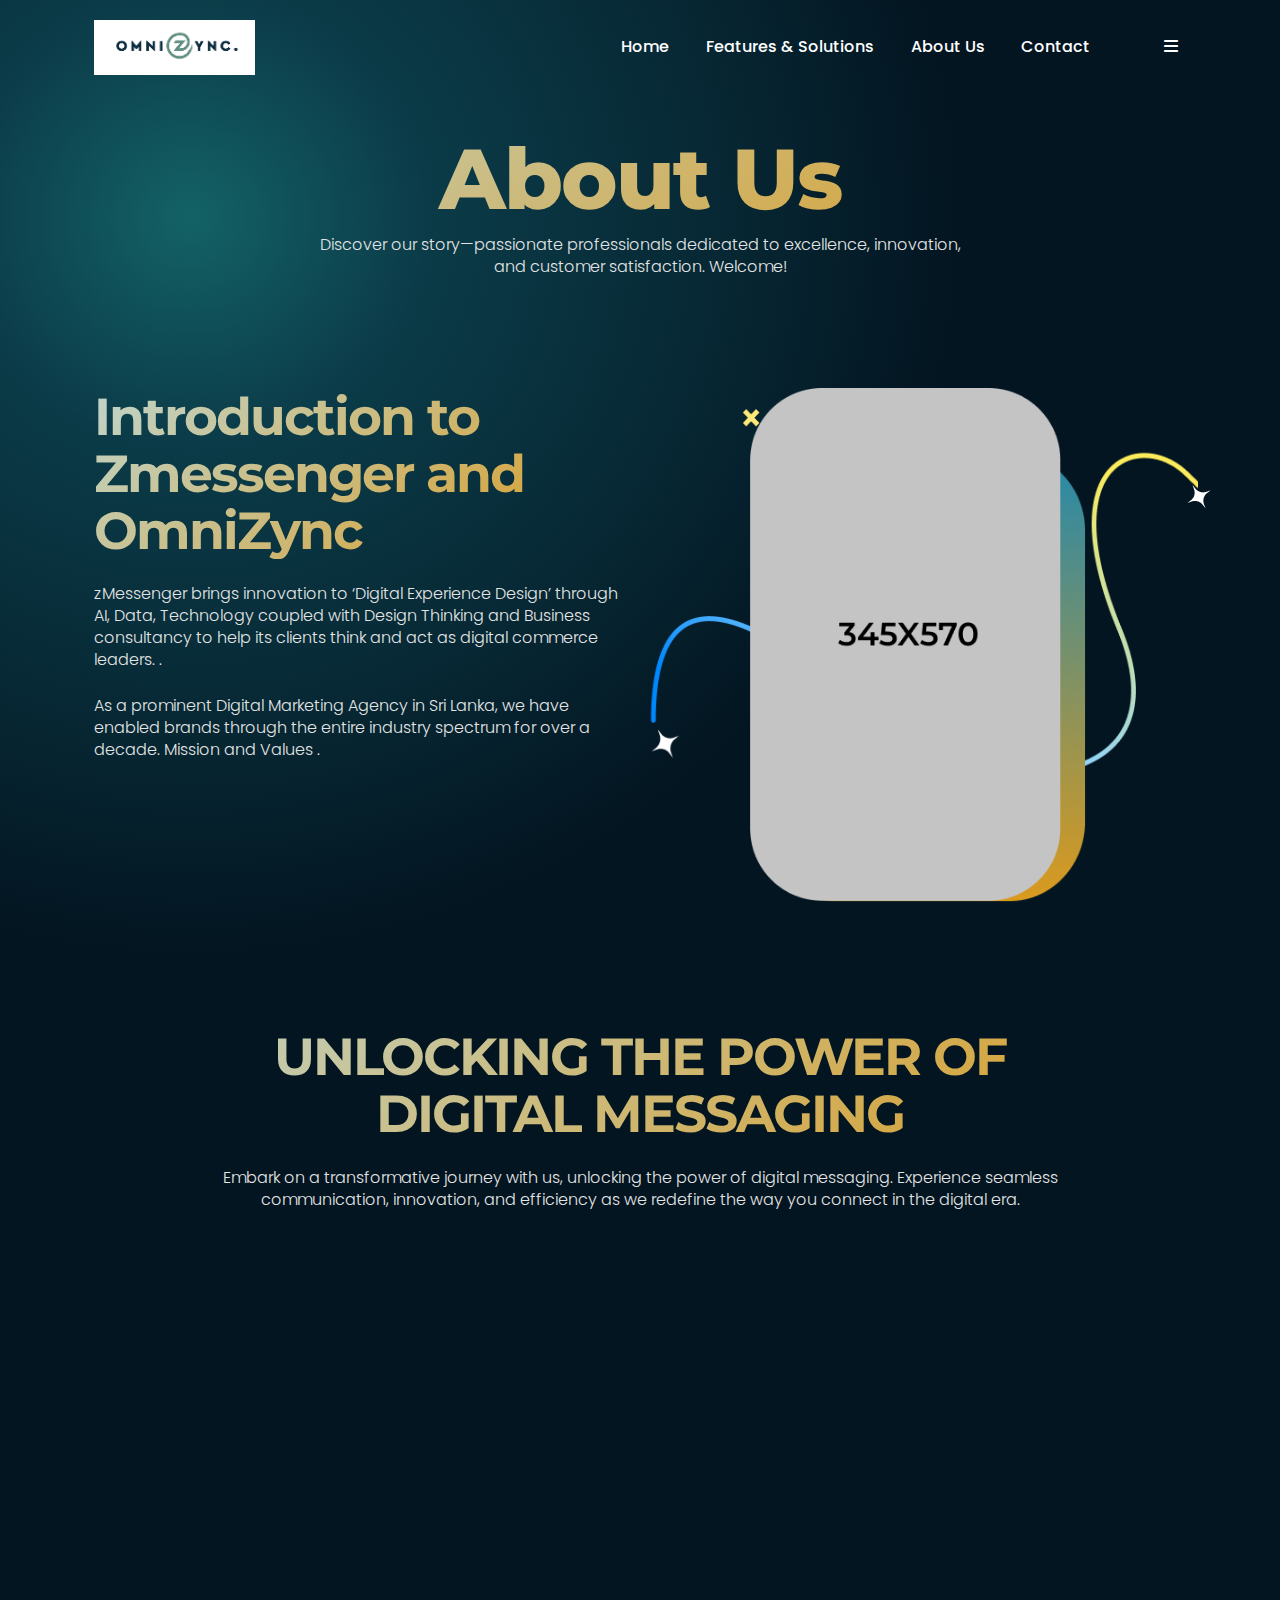
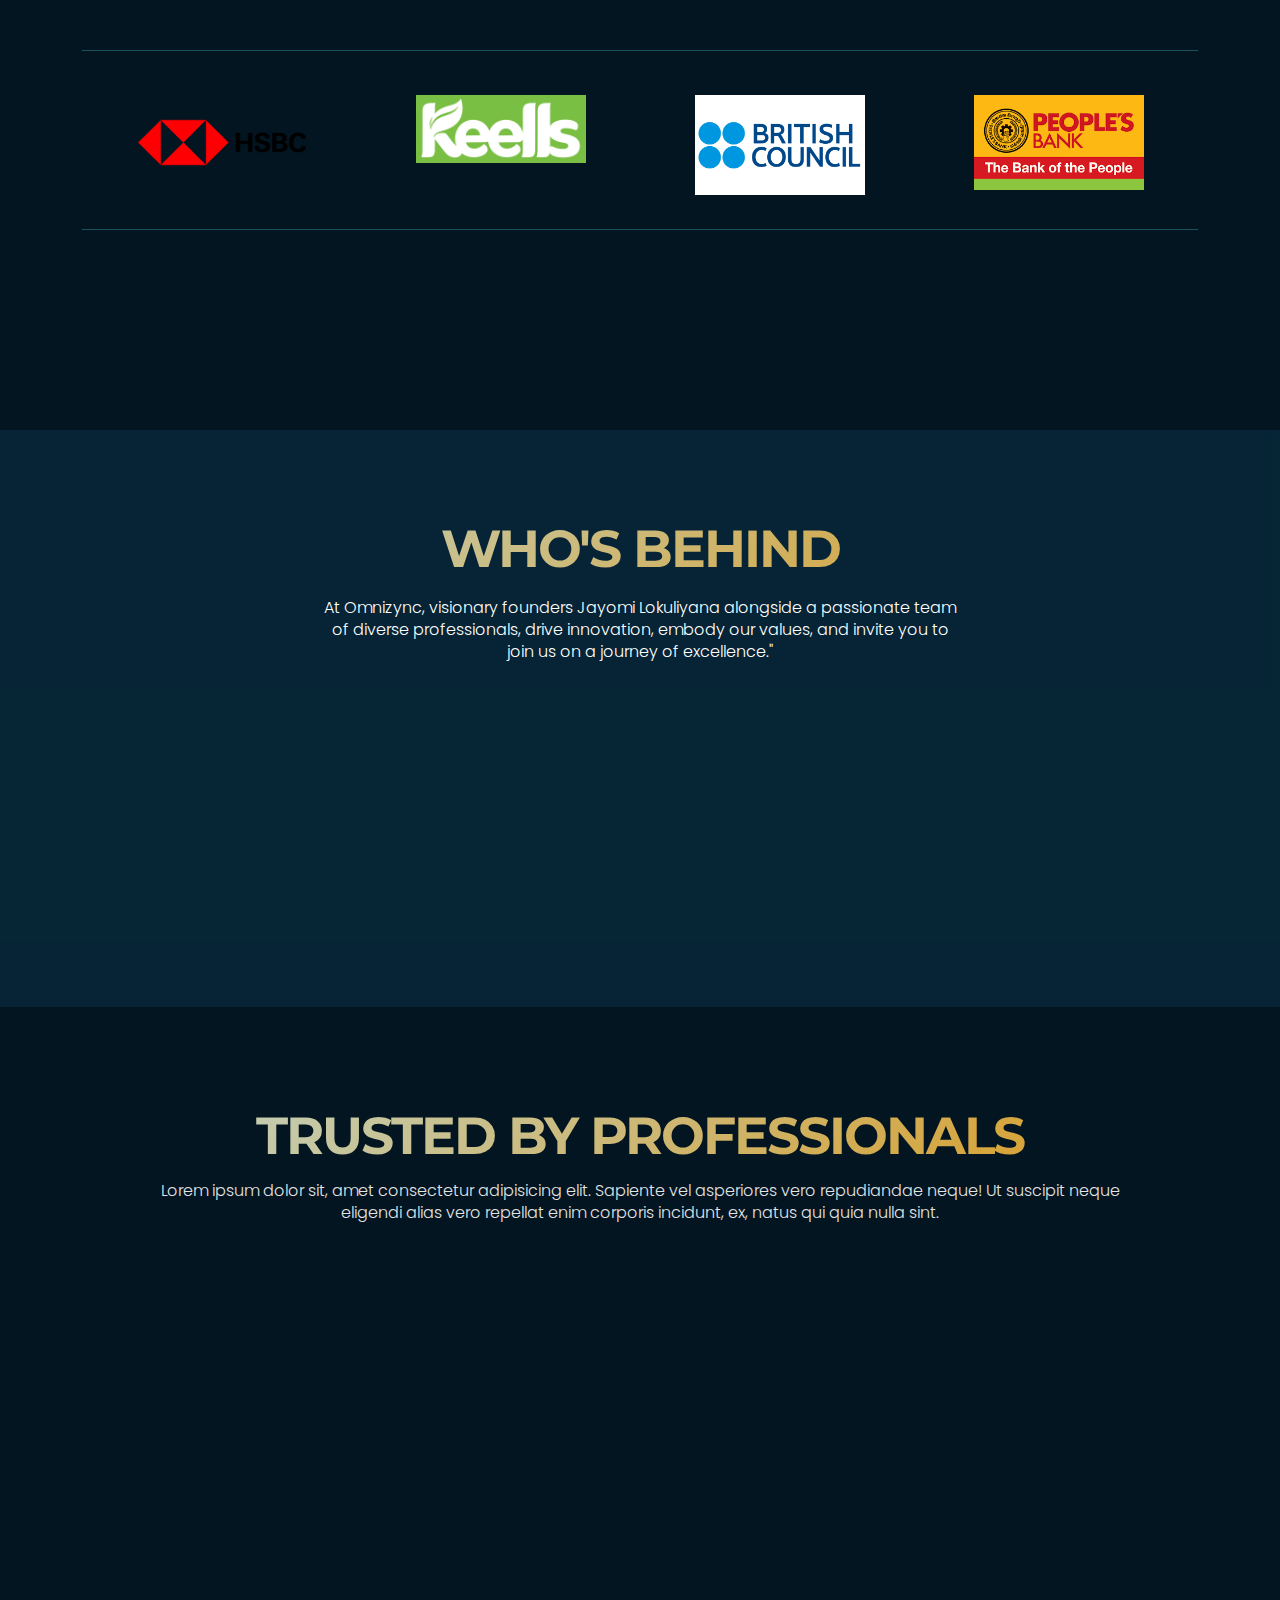
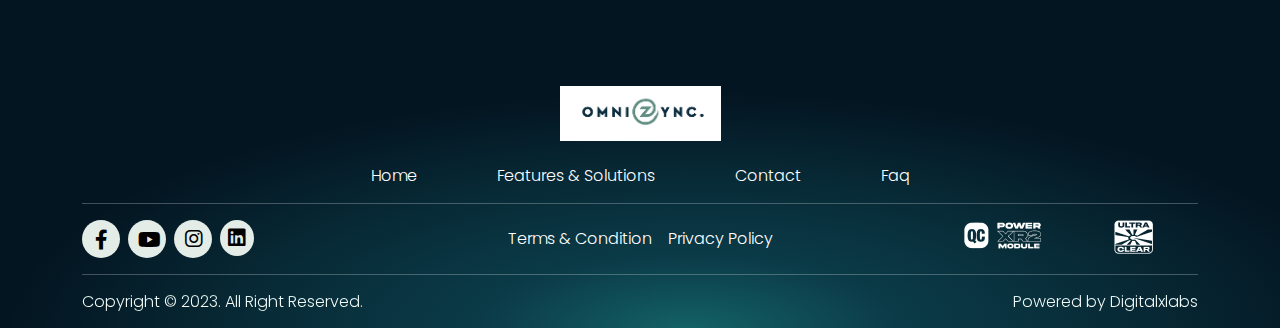
==== about.html @ 7d4b70de "comment" ====
<!DOCTYPE html>
<html lang="zxx">
<head>
    <meta charset="UTF-8">
    <meta http-equiv="X-UA-Compatible" content="IE=edge">
    <meta name="viewport" content="width=device-width, initial-scale=1.0">
    <!-- favicon  -->
    <link rel="shortcut icon" href="assets/images/favicon.png" type="image/x-icon">
    <!-- faremwork of css -->
    <link rel="stylesheet" href="assets/css/bootstrap-lib/bootstrap.min.css">
    <!-- style sheet of css        -->
    <link rel="stylesheet" href="assets/css/style.css">
    <!-- Responsive sheet of css -->
    <link rel="stylesheet" href="assets/css/responsive.css">
    <!-- fonts awsome icon link            -->
    <link rel="stylesheet" href="assets/font-awesome-lib/icon/font-awesome.min.css">
    <!-- slick-slider link css -->
    <link rel="stylesheet" href="assets/css/slick.min.css">
    <!-- animation of css -->
    <link rel="stylesheet" href="assets/css/aos.css">
    <title>Omnizync</title>
</head>
<body>
    <div class="site-wrapper">
        <div class="first_nav_hero_about">
            <!-- ======== 1.1. header section ======== -->
            <header>
                <nav class="container navbar navbar-expand-lg ">
                    <div class="container-fluid">
                        <!-- site logo -->
                        <a class="nav-logo p-0" href="index.html"><img src="assets/images/Logo.png" alt="logo"></a>
                        <!-- navigation button  -->
                        <button class="navbar-toggle" onclick="openNav()" type="button"
                            data-bs-target="#navbarSupportedContent" aria-controls="navbarSupportedContent"
                            aria-expanded="false" aria-label="Toggle navigation">
                            <i class="fa-solid fa-bars"></i>
                        </button>
                        <!-- navigation bar manu  -->
                        <div class="collapse navbar-collapse " id="navbarSupportedContent">
                            <ul
                                class="navbar-nav d-flex justify-content-center align-items-center gap-lg-2 gap-md-2 gap-sm-2 gap-2 mb-2 mb-lg-0">
                                <li class="nav-item">
                                    <a class="nav-link" href="index.html">Home</a>
                                </li>
                                <li class="nav-item">
                                    <a class="nav-link" href="feature.html">Features & Solutions</a>
                                </li>
                                <!-- <li class="nav-item">
                                    <a class="nav-link" href="blogs.html">Solutions</a>
                                </li> -->
                                <!-- <li class="nav-item">
                                    <a class="nav-link" href="pricing.html">Pricing</a>
                                </li> -->
                                <li class="nav-item">
                                    <a class="nav-link" href="about.html">About Us</a>
                                </li>
                                <li class="nav-item">
                                    <a class="nav-link" href="contact.html">Contact</a>
                                </li>
                                <!-- <li class="nav-item">
                                    <a class="nav-link" href="faq.html">FAQ</a>
                                </li> -->
                                <!-- <li class="dropdown">
                                    <a class="nav-link " href="#">Pages <i
                                            class="fa-sharp fa-solid fa-sort-down"></i></a> -->
                                    <!-- <ul class="dropdown-menu">
                                        <li><a class="dropdown-item" href="pricing.html">Pricing</a></li>
                                        <li><a class="dropdown-item" href="contact.html">Contact</a></li>
                                        <li><a class="dropdown-item" href="team.html">Team</a></li>
                                        <li><a class="dropdown-item active" href="testimonials.html">Testimonials</a></li>
                                        <li><a class="dropdown-item" href="blogs.html">Blogs</a></li>
                                        <li><a class="dropdown-item" href="faq.html">FAQ</a></li>
                                        <li><a class="dropdown-item" href="404.html">404</a></li>
                                        <li><a class="dropdown-item" href="coming.html">Coming Soon</a></li>
                                    </ul>
                                </li> -->
                                <li class="nav-item">
                                    <a id="search-bar-bt" class="nav-link" href="#">
                                            </a>
                                </li>
                                <!-- <li class="nav-item header_btn ">
                                    <a class="nav-link btn-hover1 lh-1" href="#">Create Account</a>
                                </li> -->
                                <li class="nav-item" onclick="open_right_side()">
                                    <a class="nav-link" href="#"><i class="fa-sharp fa-solid fa-bars"></i></a>
                                </li>
                            </ul>
                        </div>
                    </div>
                </nav>
                <!--============ navigation left slidebar================-->
                <aside>
                    <div id="mySidenav" class="sidenav">
                        <div class="side-nav-logo d-flex justify-content-between align-items-center ps-4 pe-3">
                            <figure class="navbar-brand"><a href="index.html"><img src="assets/images/Logo.png" alt="img"
                                        class="nav-logo"></a></figure>
                            <div class="closebtn" onclick="closeNav()"><i
                                    class="fa-solid fa-square-xmark side-bar-close-btn"></i></div>
                        </div>
                        <ul>
                            <li class="nav-item">
                                <a class="nav-link" aria-current="page" href="index.html">Home</a>
                            </li>
                            <li class="nav-item">
                                <a class="nav-link" href="feature.html">Features & Solutions</a>
                            </li>
                            <li class="nav-item">
                                <a class="nav-link" href="about.html">About Us</a>
                            </li>
                            <li class="nav-item">
                                <a class="nav-link" href="contact.html">Contact</a>
                            </li>
                            <br>
                            <br>
                            <br>
                            <ul class="nav-item">
                                <li>
                                    <a href="#"><i class="fa-solid fa-clock"></i>
                                    <br>  9AM to 5PM Sunday - <br>Weekend Day</a>
                                </li>
                                <li>
                                    <a href="#"> <i class="fa-solid fa-phone style="width: 150px; height: 100px;"></i>
                                    <br> 0115 634 333</a>
                                </li>
                                <li>
                                    <a href="#"><i class="fa-solid fa-envelope"></i>
                                     <br>    info@zmessenger.com</a>
                                </li>
                            </ul>
                            <!-- <li class="nav-item"> -->
                                <div class="d-flex align-items-center justify-content-between pt-3" id="slid-btn">
                                    <!-- <button class="a-slid">Pages</button>
                                    <i class="fa-solid fa-caret-down pe-4"></i>
                                </div>
                                <ul id="slid-drop" class="myst">
                                    <li><a href="contact.html">Contact</a></li>
                                    <li><a href="team.html">Team</a></li>
                                    <li><a href="testimonials.html">Testimonials</a></li>
                                    <li><a href="blogs.html">Blogs</a></li>
                                    <li><a href="faq.html">FAQ</a></li>
                                    <li><a href="404.html">404</a></li>
                                    <li><a href="coming.html">Coming Soon</a></li> -->
                                </ul>
                            </li>
                        </ul>
                    </div>
                </aside>
                <!--================== navigation drop search bar================-->
                <div class="search" id="search-bar">
                    <form class="d-flex nav-search">
                        <input type="text" name="search" placeholder="Enter your text">
                        <button class="btn-hover1" type="submit">Search</button>
                    </form>
                    <button id="remove-btn">
                        <i class="fa-solid fa-square-xmark "></i>
                    </button>
                </div>
                <!--=================navigation Right slidebar==================-->
                <section class="right-sidbar" id="right_side">
                    <div class="d-flex justify-content-between align-items-center">
                        <!-- site logo -->
                        <a class="p-0 " href="index.html"><img src="assets/images/Logo.png" alt="logo"></a>
                        <button class="close_right_sidebar fa-solid fa-xmark" onclick="close_right_sade()"> </button>
                    </div>
                    <p class="mt-4 pb-3">
                    </p>
                    <br>
                    <br>
                    <a href="https://www.zmessenger.com/" class="btn-hover1">Visit us</a>
                    <hr>
                    <h5 class="mt-4 mb-4">Connected details:</h5>
                    <ul class="d-flex flex-column gap-3">
                        <li>
                            <a href="#"> <i class="fa-solid fa-phone"></i></a>
                            <a href="#">info@zmessenger.com</a>
                        </li>
                        <li>
                            <a href="#"><i class="fa-solid fa-envelope"></i></a>
                            <a href="#">0115 634 333</a>
                        </li>
                        <li>
                            <a href="#"><i class="fa-solid fa-clock"></i></a>
                            <a href="#">Office Hours: 9AM - 5PM Sunday -
                                Weekend Day</a>
                        </li>
                        <br>
                    </ul>
                        <div   
                        margin-top: 10px;                     
                         class="social-icon d-flex gap-2 justify-content-md-start justify-content-sm-center justify-content-center">
                            <a href="https://www.facebook.com/zmessengerLK"> <i class="fa-brands fa-facebook-f foot-facebook"></i></a>
                            <a href="https://www.youtube.com/channel/UCkGkwZbYH088tW9N02tEikA/featured"> <i class="fa-brands fa-youtube"></i></a>
                            <a href="https://www.instagram.com/zmessengersl/"> <i class="fa-brands fa-instagram"></i></a>
                            <a href="https://www.linkedin.com/company/867363/"> <i class="fa-brands fa-linkedin"></i></a>
                        
                        </div>
                </section>
            </header>
            <!-- ======== End of 1.1. header section ========  -->
            <!-- ======== 2.1. hero section ========  -->
            <section>
                <div class="about-hero container">
                    <h1 class="text-center">About Us</h1>
                    <p class="text-center about-p">Discover our story—passionate professionals dedicated to excellence, innovation, and customer satisfaction. Welcome!</p>
                    <div class="services  pb-lg-4 pb-md-2 pb-sm-0 pb-0 mb-lg-2 mb-md-1 mb-sm-0 mb-0">
                        <div class="container">
                            <div class="row gap-md-0 gap-sm-4 gap-4">
                                <div class="col-lg-6 col-md-6" data-aos="fade-up">
                                    <h2 class="text-lg-start text-md-start text-sm-center text-center">Introduction to Zmessenger and OmniZync</h2>
                                    <p
                                      class="text-lg-start text-md-start text-sm-center text-center mt-lg-4 mt-md-2 mt-sm-2 mt-2 pb-4 ">
                                      zMessenger brings innovation to ‘Digital Experience Design’ through AI, Data, Technology coupled with Design Thinking and Business consultancy to help its clients think and act as digital commerce leaders. 
                                        .</p>
                                    <p class="text-lg-start text-md-start text-sm-center text-center pb-4 ">
                                        As a prominent Digital Marketing Agency in Sri Lanka, we have enabled brands through the entire industry spectrum for over a decade. Mission and Values
                                        .</p>

                                    <!-- <div
                                        class="serives-btn justify-content-md-start justify-content-ms-center justify-content-center d-flex pt-lg-4 pt-md-2 pt-sm-2 pt-2">
                                        <a class="btn-hover1" href="#">Get The Card</a>

                                    </div> -->
                                </div>
                                <div class="col-lg-6 col-md-6 d-flex align-items-center justify-content-center abt" data-aos="fade-down">
                                    <div class="position-relative">
                                        <figure class="abut-hero-img1"><img src="assets/images/about/lady-mobile.png" alt="img"></figure>
                                        <figure class="abut-hero-img2"><img src="assets/images/icon/whitStar.png" alt="img"></figure>
                                    </div>
                                </div>
                            </div>
                        </div>
                    </div>
                </div>
            </section>
            <!-- ======== 2.1. hero section ========  -->
        </div>
        <!-- ======== 1.4. finance section ========  -->
        <section class="finance mt-lg-4 mt-md-2 mt-sm-0 mt-0">
            <div class="container text-center">
                <h2>UNLOCKING THE POWER OF DIGITAL MESSAGING</h2>
                <P class="mt-0">Embark on a transformative journey with us, unlocking the power of digital messaging. Experience seamless communication, innovation, and efficiency as we redefine the way you connect in the digital era.</P>
                <div class="finanes-card row gap-md-0 gap-sm-4 gap-4">
                    <div class="col-lg-4 col-md-4 d-flex justify-content-center pe-lg-3 pe-md-0 pe-sm-3 pe-3">
                        <div class="fin-card" data-aos="flip-up">
                            <figure><img src="assets/images/icon/graphe.png" alt="praph"></figure>
                            <h4>Market Share</h4>
                            <p class="p-f-s">Lorem ipsum dolor sit amet consectetur adipisicing elit. Similique dicta
                                corrupti
                                nihil?
                            </p>
                        </div>
                    </div>
                    <div class="col-lg-4 col-md-4 d-flex justify-content-center pe-lg-3 pe-md-0 pe-sm-3 pe-3">
                        <div class="fin-card" data-aos="flip-up">
                            <figure> <img src="assets/images/icon/doller.png" alt="doller"></figure>
                            <h4>Easy Payment</h4>
                            <p class="p-f-s">Lorem ipsum dolor sit amet consectetur adipisicing elit. Tempore itaque nam
                                pariatur.
                            </p>
                        </div>
                    </div>
                    <div class="col-lg-4 col-md-4 d-flex justify-content-center">
                        <div class="fin-card" data-aos="flip-up">
                            <figure><img src="assets/images/icon/arow.png" alt="arow"></figure>
                            <h4>Awesome Services</h4>
                            <p class="p-f-s">Lorem ipsum dolor sit amet consectetur adipisicing elit. Adipisci rem quos
                                corrupti.
                            </p>
                        </div>
                    </div>
                </div>
            </div>
        </section>
        <!-- ======== End of 1.4. finance section ========  -->
        <!-- ======== 1.5. ispsum section ========  -->
        <div class="ispsum-logo">
            <div class="container">
                <hr>
                <div class="logo_ispsum_slider">
                    <a href="#">
                        <figure><img src="assets/images/icon/ipsum-1.png" alt="img"></figure>
                    </a>
                    <a href="#">
                        <figure><img src="assets/images/icon/ipsum-2.png" alt="img"></figure>
                    </a>
                    <a href="#">
                        <figure><img src="assets/images/icon/ispum-3.png" alt="img"></figure>
                    </a>
                    <a href="#">
                        <figure><img src="assets/images/icon/ipsum-4.png" alt="img"></figure>
                    </a>
                    <a href="#">
                        <figure><img src="assets/images/icon/ipsum-11.png" alt="img"></figure>
                    </a>
                    <a href="#">
                        <figure><img src="assets/images/icon/ispum-8.jpg" alt="img"></figure>
                    </a>
                    <a href="#">
                        <figure><img src="assets/images/icon/ipsum-2.png" alt="img"></figure>
                    </a>
                    <a href="#">
                        <figure><img src="assets/images/icon/ispum-3.png" alt="img"></figure>
                    </a>
                    <a href="#">
                        <figure><img src="assets/images/icon/ipsum-4.png" alt="img"></figure>
                    </a>
                </div>
                <hr>
            </div>
        </div>
        <!-- ======== End of 1.5. ispsum section ========  -->
        <!-- ======== 2.2. banner section ========  -->
        <section>
            <!-- <div class="container about-banner" data-aos="zoom-in">
                <div class="d-flex justify-content-lg-end justify-content-md-end justify-content-ms-center justify-content-center">
                    <div class="banner-text">
                        <h3 class="text-md-start text-sm-center text-center">Replacing complexity <br> with
                            simplicity
                        </h3>
                        <p class="text-md-start text-sm-center text-center p-f-s">Lorem ipsum dolor sit amet
                            consectetur
                            adipisicing elit. Iusto doloribus adipisci facere voluptatum, suscipit deserunt,
                            cupiditate
                            facilis impedit assumenda saepe, in vitae labore molestias.</p>
                        <div class="visa-btn text-sm-center text-md-start text-center">
                            <a class="btn-hover1" href="#">Get The Card</a>
                        </div>
                    </div>
                </div>
            </div> -->
        </section>
        <!-- ========End of 2.2. banner section ========  -->
        <!-- ======== 1.6. gateway section ========  -->
        <section class="gateway">
            <div class="container">
                <div class="row gap-lg-0 gap-md-0 gap-sm-4 gap-4">
                    <!-- <div class="col-lg-6 col-md-6 d-flex align-items-center justify-content-center" data-aos="fade-up">
                        <div class=" gateway-bg-img mt-5 ">
                            <figure><img src="assets/images/about/gateway-1.png" alt="gate_img1" class="moving"></figure>
                        </div>
                    </div> -->
                    <!-- <div class="col-lg-6 col-md-6  text-md-start text-sm-center text-center" data-aos="fade-down">
                        <h2>SIMPLIFY YOUR PAYMENT PROCESSES</h2>
                        <P class="pt-lg-4 pt-md-3 pt-sm-2 pt-2">Lorem ipsum dolor sit amet consectetur adipisicing
                            elit.
                            Perferendis iure eius autem
                            beatae
                            mollitia quasi, neque magni excepturi velit ullam sunt eos minima.</P>
                        <div
                            class="gate mt-md-3 mt-sm-0 mt-4   d-flex flex-md-row flex-sm-column flex-column align-items-center">
                            <figure class="d-flex align-items-center"><img src="assets/images/icon/gate-icon1.png"
                                    alt="gate-img1"></figure>
                            <div class="account-text ms-3">
                                <h5 class="pb-2">Create Account</h5>
                                <p class="p-f-s">Lorem ipsum dolor sit amet consectetur, adipisicing elit. Quia illum
                                    corporis
                                    voluptatibus nihil? Facilis, sunt.</p>
                            </div>
                        </div>
                        <div class="gate d-flex mt-4  flex-md-row flex-sm-column flex-column align-items-center">
                            <figure class="d-flex align-items-center"><img src="assets/images/icon/gate-icon2.png"
                                    alt="gate-img2"></figure>
                            <div class="ms-3">
                                <h5 class="pb-2">User Configuration</h5>
                                <p class="p-f-s">Lorem ipsum dolor sit amet consectetur, adipisicing elit. Quia illum
                                    corporis
                                    voluptatibus nihil? Facilis, sunt.</p>
                            </div>
                        </div>
                        <div class="gate d-flex mt-4  flex-md-row flex-sm-column flex-column align-items-center">
                            <figure class="d-flex align-items-center"><img src="assets/images/icon/gate-icon3.png"
                                    alt="gate-img3"></figure>
                            <div class="ms-3">
                                <h5 class="pb-2">Enjoy Full Access</h5>
                                <p class="p-f-s">Lorem ipsum dolor sit amet consectetur, adipisicing elit. Quia illum
                                    corporis
                                    voluptatibus nihil? Facilis, sunt.</p>
                            </div>
                        </div>
                        <div class="gate-link text-lg-start text-md-start text-sm-center text-center">
                            <a class="btn-hover1" href="#">Get Started</a>
                        </div>
                    </div> -->
                </div>
            </div>
        </section>
        <!-- ======== End of 1.6. gateway section ========  -->
        <!-- ======== 2.3. round-word section ========  -->
        <!-- <section class="round-word">
            <div class="container">
                <div class="row gap-lg-0 gap-md-0 gap-sm-4 gap-4">
                    <div class="col-lg-6 col-md-6 d-flex align-items-lg-start align-items-md-start align-items-ms-center align-items-center justify-content-center flex-column" data-aos="fade-up">
                        <h2 class="text-lg-start text-md-start text-sm-center text-center">WE ARE AROUND THE WORLD</h2>
                        <P class="text-lg-start text-md-start text-sm-center text-center">Lorem ipsum dolor sit amet consectetur, adipisicing elit. Similique ea asperiores, iusto
                            repellendus explicabo fuga quisquam.</P>
                            <div class="d-flex gap-3">
                                <div class="sticker">
                                    <div class="d-flex">
                                        <h3 class="count">100</h3>
                                        <h3>K+</h3>
                                    </div> <span>Active User</span>
                                </div>
                                <div class="sticker st-bg">
                                    <div class="d-flex">
                                        <h3 class="count">400</h3>
                                        <h3>K+</h3>
                                    </div> <span>App Dwonload</span>
                                </div>
                            </div>
                        <div class="d-flex gap-3">
                            <div class="sticker st-bg">
                                <div class="d-flex">
                                    <h3 class="count">90</h3>
                                    <h3>%</h3>
                                </div> <span>Satisfied user</span>
                            </div>
                            <div class="sticker">
                                <div class="d-flex">
                                    <h3 class="count">200</h3>
                                    <h3>+</h3>
                                </div> <span>Partners Joined</span>
                            </div>
                        </div>
                      
                    </div>
                    <div class="col-lg-6 col-md-6 d-flex align-items-center justify-content-center" data-aos="fade-down">
                        <figure><img src="assets/images/about/round-word.png" alt="img"></figure>
                    </div>
                </div>
            </div>
        </section> -->
        <!-- ========End of 2.3. round-word section ========  -->
        <!-- ======== 2.4. behind section ========  -->
        <section class="behind b-back">
            <div class="container">
                <h2 class="text-center">WHO'S BEHIND</h2>
                <p class="b-para">At Omnizync, visionary founders Jayomi Lokuliyana alongside a passionate team of diverse professionals, drive innovation, embody our values, and invite you to join us on a journey of excellence."</p>
                <div class="row gap-md-0 gap-sm-4 gap-4 mt-3">
                    <div class="col-lg-6 col-md-6 d-flex"  data-aos="flip-up">
                        <div><img src="assets/images/about/behind2.png" alt="img"></div>
                        <div class="ps-4">
                            <h4>Jayomi Lokuliyana</h4>
                            <p>Jayomi Lokuliyana, Co-founder and CEO of data driven digital marketing company zMessenger has played a pivotal role in shaping the digital marketing industry in the country.</p>
                            <div class="b-icon">
                                <a href="#"><i class="fa-brands fa-facebook-f"></i></a>
                                <a href="#"><i class="fa-brands fa-whatsapp"></i></a>
                                <a href="#"><i class="fa-brands fa-instagram"></i></a>
                            </div>
                        </div>
                    </div>
                    <div class="col-lg-6 col-md-6 d-flex"  data-aos="flip-up">
                        <div>
                            <figure><img src="assets/images/about/behind.png" alt="img"></figure>
                        </div>
                        <div class="ps-4">
                            <h4>Chathuranga Wickramarachi</h4>
                            <p>Chathuranga Wickramarachi is the Head of Coporation here at Omnizync</p>
                            <div class="b-icon">
                                <a href="#"><i class="fa-brands fa-facebook-f"></i></a>
                                <a href="#"><i class="fa-brands fa-whatsapp"></i></a>
                                <a href="#"><i class="fa-brands fa-instagram"></i></a>
                            </div>
                        </div>
                    </div>
                </div>
            </div>
        </section>
        <!-- ======== End of 2.4. behind section ========  -->
        <!-- ======== 1.10. profaessional section ========  -->
        <section class="profaessional mt-lg-5 mt-md-3 mt-sm-3 mt-3">
            <div class="container">
                <h2 class="text-center">Trusted By Professionals</h2>
                <P class="text-center pt-3 pb-5 mb-2">Lorem ipsum dolor sit, amet consectetur adipisicing elit.
                    Sapiente
                    vel
                    asperiores vero repudiandae neque! Ut suscipit neque eligendi alias vero repellat enim
                    corporis
                    incidunt, ex, natus qui quia nulla sint.</P>
                <div class="prof-size" data-aos="zoom-in-up">
                    <div class="prof-slider ">
                        <div class="prof-slide position-relative">
                            <div>
                                <div class="d-flex  align-items-center justify-content-center">
                                    <img src="assets/images/slider/profational2.jpg" alt="img" class="prof-img-2">
                                </div>
                                <div>
                                    <img src="assets/images/slider/Comma.png" alt="img" class="prof-img-1">
                                </div>
                                <p class="text-center p-f-s">Lorem ipsum dolor, sit amet consectetur adipisicing elit.
                                    Enim
                                    qui
                                    porro perferendis voluptatibus minima, eius illo animi nihil sed natus! Deleniti
                                    officia
                                    dolores culpa alias quasi repellat corrupti doloremque aliquam!</p>
                                <div class="prof-star pt-2 pb-2 text-center">
                                    <span class="stars text-lg-start">
                                        <i class="fa-solid fa-star"></i>
                                        <i class="fa-solid fa-star"></i>
                                        <i class="fa-solid fa-star"></i>
                                        <i class="fa-solid fa-star"></i>
                                        <i class="fa-solid fa-star"></i>
                                    </span>
                                </div>
                                <h5 class="text-center">Johnny Stone</h5>
                                <p class="text-center pt-2 pb-5 p-f-s">Entrepreneur</p>
                            </div>
                        </div>
                        <div class="prof-slide position-relative">
                            <div>
                                <div class="d-flex  align-items-center justify-content-center">
                                    <img src="assets/images/slider/profactional3.jpg" alt="img" class="prof-img-2">
                                </div>
                                <div>
                                    <img src="assets/images/slider/Comma.png" alt="img" class="prof-img-1">
                                </div>
                                <p class="text-center p-f-s">Lorem ipsum dolor, sit amet consectetur adipisicing elit.
                                    Enim
                                    qui
                                    porro perferendis voluptatibus minima, eius illo animi nihil sed natus! Deleniti
                                    officia
                                    dolores culpa alias quasi repellat corrupti doloremque aliquam!</p>
                                <div class="prof-star pt-2 pb-2 text-center">
                                    <span class="stars text-lg-start">
                                        <i class="fa-solid fa-star"></i>
                                        <i class="fa-solid fa-star"></i>
                                        <i class="fa-solid fa-star"></i>
                                        <i class="fa-solid fa-star"></i>
                                        <i class="fa-solid fa-star"></i>
                                    </span>
                                </div>
                                <h5 class="text-center">Stephen Stewart</h5>
                                <p class="text-center pt-2 pb-5 p-f-s">Entrepreneur</p>
                            </div>
                        </div>
                        <div class="prof-slide position-relative">
                            <div>
                                <div class="d-flex  align-items-center justify-content-center">
                                    <img src="assets/images/slider/profacitional.jpg" alt="img" class="prof-img-2">
                                </div>
                                <div>
                                    <img src="assets/images/slider/Comma.png" alt="img" class="prof-img-1">
                                </div>
                                <p class="text-center p-f-s">Lorem ipsum dolor, sit amet consectetur adipisicing elit.
                                    Enim
                                    qui
                                    porro perferendis voluptatibus minima, eius illo animi nihil sed natus! Deleniti
                                    officia
                                    dolores culpa alias quasi repellat corrupti doloremque aliquam!</p>
                                <div class="prof-star pt-2 pb-2 text-center">
                                    <span class="stars text-lg-start">
                                        <i class="fa-solid fa-star"></i>
                                        <i class="fa-solid fa-star"></i>
                                        <i class="fa-solid fa-star"></i>
                                        <i class="fa-solid fa-star"></i>
                                        <i class="fa-solid fa-star"></i>
                                    </span>
                                </div>
                                <h5 class="text-center">Tom Hiddellon</h5>
                                <p class="text-center pt-2 pb-5 p-f-s">Entrepreneur</p>
                            </div>
                        </div>
                    </div>
                </div>
            </div>
        </section>
        <!-- ======== End of 1.10. profaessional section ========  -->
        <!-- ======== 1.13. footer section ========  -->
        <footer class="position-relative pt-lg-1 pt-md-1 pt-sm-1 pt-1">
            <div class="container">
                <!-- <h4 class="text-center">SUBSCRIBE OUR NEWSLETTER</h4>
                <P class="text-center pt-2 pb-3">Get latest News and Updates</P>
                <form class="d-flex align-items-center justify-content-center" id="footer-sub2">
                    <!-- form Subscribe massage -->
                    <!-- <div id="Succes-box2"></div>
                    <div class="d-flex footer-search ">
                        <input type="email" name="search" placeholder="Enter your Email" required>
                        <button type="submit" class="btn-hover1">Subscribe</button>
                    </div> --> 
                </form>
                <div class="footer-logo text-center pb-lg-4 pb-md-3 pb-sm-2 pb-4">
                    <!-- footer logo  -->
                    <a href="index.html">
                        <figure><img src="assets/images/Logo.png" alt="img"></figure>
                    </a>
                </div>
                <ul class="d-flex align-items-center justify-content-center">
                    <li>
                        <a href="index.html">Home</a>
                    </li>
                    <li>
                        <a href="feature.html">Features & Solutions</a>
                    </li>
                    <li>
                        <a href="contact.html">Contact</a>
                    </li>
                    <li>
                        <a href="faq.html">Faq</a>
                    </li>
                </ul>
                <hr>
                <div class="row footer-nav-icon">
                    <!-- footer social icon  -->
                    <div
                        class="col-lg-3 col-md-3 d-flex align-items-center justify-content-md-start justify-content-sm-center justify-content-center">
                        <div
                            class="social-icon d-flex gap-2 justify-content-md-start justify-content-sm-center justify-content-center">
                            <a href=https://www.facebook.com/zmessengerLK> <i class="fa-brands fa-facebook-f foot-facebook"></i></a>
                            <a href="https://www.youtube.com/channel/UCkGkwZbYH088tW9N02tEikA/featured"> <i class="fa-brands fa-youtube"></i></a>
                            <a href="https://www.instagram.com/zmessengersl/"> <i class="fa-brands fa-instagram"></i></a>
                            <a href="https://www.linkedin.com/company/867363/"> <i class="fa-brands fa-linkedin"></i></a>
                        </div>
                    </div>
                    <!-- footer terms privacy  -->
                    <div class="col-lg-6 col-md-6 d-flex justify-content-center align-items-center">
                        <div class=" d-flex gap-3 p-2">
                            <a href="#">Terms & Condition</a>
                            <a href="#">Privacy Policy</a>
                        </div>
                    </div>
                    <!-- footer logo slider  -->
                    <div class="col-lg-3 col-md-3">
                        <div class="footer_ispsum_slider">
                            <figure><a href="#"><img src="assets/images/icon/logoipsum-228.png" alt="qr-code"></a>
                            </figure>
                            <figure><a href="#"><img src="assets/images/icon/logoipsum-233.png" alt="qr-code"></a>
                            </figure>
                            <figure><a href="#"><img src="assets/images/icon/logoipsum-229.png" alt="qr-code"></a>
                            </figure>
                            <figure><a href="#"><img src="assets/images/icon/logoipsum-228.png" alt="qr-code"></a>
                            </figure>
                            <figure><a href="#"><img src="assets/images/icon/logoipsum-233.png" alt="qr-code"></a>
                            </figure>
                            <figure><a href="#"><img src="assets/images/icon/logoipsum-229.png" alt="qr-code"></a>
                            </figure>
                        </div>
                    </div>
                </div>
                <hr>
                <div class="Copyright d-flex justify-content-between flex-wrap dir">
                    <p>Copyright © 2023. All Right Reserved.</p>
                    <p>Powered by Digitalxlabs</p>
                </div>
            </div>
        </footer>
        <!-- ======== End of 1.13. footer section ========  -->
    </div>
     <!-- end site wrapper -->
   <!-- button back to top -->
   <button onclick="scrollToTop()" id="backToTopBtn"><i class="fa-solid fa-arrow-turn-up"></i></button>
<!-- bootstrap min javascript -->
<script src="assets/js/javascript-lib/bootstrap.min.js"></script>
<!-- j Query -->
<script src="assets/js/jquery.js"></script>
<!-- slick slider js -->
<script src="assets/js/slick.min.js"></script>
<!-- main javascript -->
<script src="assets/js/custom.js"></script>
<!-- counter javascript file -->
<script src="assets/js/waypoints.min.js"></script>
 <!-- animation from javascript -->
 <script src="assets/js/aos.js"></script>
 <script>
     AOS.init({
         once: true,
         duration: 1500,
     });
   </script>
</body>

</html>
---- assets/css/style.css ----
/* Montserrat font family for heading */
@import url('https://fonts.googleapis.com/css2?family=Montserrat:wght@100;200;300;400;500;600;700;800;900&display=swap');
/* Poppins font family for para  */
@import url('https://fonts.googleapis.com/css2?family=Poppins:wght@100;200;300;400;500;600;700;800;900&display=swap');
/* 
Theme Name:     Paypath
Theme URI:      
Author:         
Author URI:     
Description:    
Version:        1.0
License:        
License URI:

 [Table of Content]
 01. Reset
 02. Global Style 
	01. Index Page Style
        section Index Page
            1.1. header section
            1.2. hero section
            1.3. about section
            1.4. finance section
            1.5. ispsum section
            1.6. gateway section
            1.7. services section
            1.8. visa  section
            1.9. pricing section
            1.10. profaessional section
            1.11. question  section
            1.12.  news-cards section
            1.13.  footer section
   
    02. About Page Style
         section About Page
            2.1. hero section
            2.2. banner section
            2.3. round-word section
            2.4. behind section

    03. Feature Page Style
         section Feature Page
            3.1. hero section
            3.2. core section

    04. Pricing Page Style
         section Feature Page
            4.1. hero section

    05. Contact Page Style
         section Contact Page
            5.1. map help section  

    06. Team Page Style
         section Team Page
            6.1. team-hero section

    07. Testimonials Page Style
         section Testimonials Page
            7.1. testimonials-hero section 

    08. FAQ Page Style
         section FAQ Page
            8.1. question section  

    09. Blogs Page Style
         section Blogs Page
            9.1. Blogs cards section

    10. 404 Page Style
         section 404 Page
            10.1. ooops
            10.2. footer404
    11. Coming Page Style
         section Coming Page 
            11.1. Coming hero
            11.2. Coming footer

*/

html,
body,
div,
span,
applet,
object,
iframe,
h1,
h2,
h3,
h4,
h5,
h6,
a,
p,
blockquote,
pre,
abbr,
acronym,
address,
big,
cite,
code,
del,
dfn,
em,
img,
ins,
kbd,
q,
s,
samp,
small,
strike,
strong,
sub,
sup,
tt,
var,
b,
u,
i,
center,
dl,
dt,
dd,
ol,
ul,
li,
fieldset,
form,
label,
legend,
table,
caption,
tbody,
tfoot,
thead,
tr,
th,
td,
article,
aside,
canvas,
details,
embed,
figure,
figcaption,
footer,
header,
hgroup,
menu,
nav,
output,
ruby,
section,
summary,
time,
mark,
audio,
video {
    margin: 0;
    padding: 0;
    border: 0;
    font-size: 100%;
}


/* HTML5 display-role reset for older browsers */
/* =====  01. Reset  ====== */

article,
aside,
details,
figcaption,
figure,
footer,
header,
hgroup,
menu,
nav,
section {
    display: block;
}
body {
    font-family: "Poppins", sans-serif;
    line-height: 1;
    background: rgba(3, 21, 33, 1);
}
ol,
ul {
    list-style: none;
}
blockquote,
q {
    quotes: none;
}
blockquote:before,
blockquote:after,
q:before,
q:after {
    content: "";
}
button:focus {
    outline: none;
}
table {
    border-collapse: collapse;
    border-spacing: 0;
}
select {
    -webkit-user-select: none;
    -moz-user-select: none;
    -ms-user-select: none;
    user-select: none;
}
select::-ms-expand {
    display: none;
}
label {
    font-weight: normal;
}
iframe {
    width: 100%;
}
/* =====  End of 01. Reset  ====== */
/* ===== 02. Global Style ===== */
h1{
    font-size: 85px;
    font-weight: 800;
    line-height: 91px;
    letter-spacing: -2px;
    font-family: 'Montserrat', sans-serif;
    background: linear-gradient(-40deg, #db9b1e 0%, #C0D4C9 100%);
    background-clip: text;
    -webkit-background-clip: text;
    -webkit-text-fill-color: transparent;
}
h2{
    font-size: 52px;
    font-weight: 700;
    line-height: 57px;
    letter-spacing: -2px;
    font-family: 'Montserrat', sans-serif;
    background: linear-gradient(-40deg, #db9b1e 0%, #C0D4C9 100%);
    background-clip: text;
    -webkit-background-clip: text;
    -webkit-text-fill-color: transparent;
}
h3{
    font-size: 35px;
    font-weight: 700;
    line-height: 41px;
    font-family: 'Montserrat', sans-serif;
}
h4{
    font-size: 22px;
    font-weight: 700;
    line-height: 28px;
    font-family: 'Montserrat', sans-serif;
}
h5{
    font-size: 18px;
    font-weight: 700;
    line-height: 24px;
    font-family: 'Montserrat', sans-serif;
}
h6{
    font-size: 16px;
    font-weight: 700;
    line-height: 22px;
    font-family: 'Montserrat', sans-serif;
}
p{
    font-size: 16px;
    font-weight: 300;
    line-height: 22px;
    font-family: 'Poppins', sans-serif;
    
}
.p-f-s{
    font-size: 14px;
}
button{
    font-size: 16px;
    font-weight: 500;
    line-height: 22px;
    
    font-family: 'Montserrat', sans-serif;
}
a{
    font-size: 16px ;
    font-weight: 300 ;
    line-height: 22px;
    color: #FFFFFF;
    text-decoration: none ;
    transition: all 0.3s ease;
    font-family: 'Poppins', sans-serif;
}

/* input area sugguseation color */
.contact-email input:-webkit-autofill,
.contact-email input:-webkit-autofill:hover,
.contact-email input:-webkit-autofill:focus,
.contact-email input:-webkit-autofill:active {
    transition: background-color 5000s ease-in-out 0s;
    -webkit-text-fill-color: #fff !important;
}
footer input:-webkit-autofill,
footer input:-webkit-autofill:hover,
footer input:-webkit-autofill:focus,
footer input:-webkit-autofill:active {
    transition: background-color 5000s ease-in-out 0s;
    -webkit-text-fill-color: black !important;
}

/* button hover add background */
.btn-hover1{
    display: inline-block;
    position: relative;
    overflow: hidden;
    border-radius: 50px;
    border: 1.5px solid rgba(219, 155, 30, 1);
    color: #fff;
    z-index: 1;
    padding: 16px 38px 16px 38px !important;
    transition: all 0.3s ease;
    text-align: center;
}
.btn-hover1:hover {
    color: #FFFFFFFF;
}


.btn-hover1::before {
    border-radius: 50px 50px 50px 50px;
    content: '';
    position: absolute;
    width: 0;
    height: 100%;
    transition: all 0.3s ease;
    background: linear-gradient(60deg, rgba(37, 137, 172, 1) 0%, rgba(219, 155, 30, 1) 100%);
    z-index: -1;
    top: 0;
    left: 0;
}

.btn-hover1:hover::before {
    width: 100%;
    background: linear-gradient(60deg, rgba(37, 137, 172, 1) 0%, rgba(219, 155, 30, 1) 100%);
}

#backToTopBtn {
    display: none;
    position: fixed;
    bottom: 20px;
    right: 30px;
    z-index: 99;
    border: none;
    padding: 17px 20px;
    border-radius: 10px;
    transition: all 0.3s ease;
    background: linear-gradient(60deg, rgba(37, 137, 172, 1) 0%, rgba(219, 155, 30, 1) 100%);
    color: white;
} 
.moving {
    position: relative; /* Required for absolute positioning */
    animation: moveUpDown 3.5s infinite alternate cubic-bezier(0.25, 0.1, 0.25, 0.2);
}
@keyframes moveUpDown {
    0%, 100% {
        top: -15px;
    }
    50% {
        top: 0px; /* Move down by 10px */
    }
}
/* ===== End of 02. Global Style ===== */
.first_nav_hero_about{
  background: radial-gradient(60.25% 73.6% at 14.86% 21.69%, #136165 0.82%, #0B3B48 30.73%, #072A36 64.58%, rgba(3, 21, 33, 0.00) 100%);
}
/* ======== 1.1. header section ======== */
header{
    padding-top: 5px;
}
.navbar {
    padding-top: 15px;
}
.navbar-collapse {
    display: flex;
    justify-content: end;
}
.navbar .dropdown:hover .dropdown-menu {
    display: block;
    width: 220px;
    padding: 15px 0px 15px 0px;
    border-radius: 10px;
    background-color: #136165;
    margin-left: -52px;
}
.navbar ul li a {
    color: #fff !important;
    font-weight: 500;
    
}
.navbar ul li a:hover {
    color: #e7bc69 !important;
}
.nav-link{
    color: #fff !important;
    font-size: 16px;
    font-weight: 500;
}
.navbar-toggle {
    border: 4px solid #e7bc69;
    background-color: transparent;
    border-radius: 5px;
    display: none;
    padding: 4px 8px;
}
.navbar-toggle i{
    color: #e7bc69 !important;
}
.navbar-toggle i{
    color: white;
    font-size: 30px;
   
}
.navbar-brand a{
    padding: 0px !important;
}
.navbar-toggle i:hover{
    color: white;   
}
.nav-item .active{
    color: #DB9B1E !important;
}
.dropdown-menu .active{
    color: #DB9B1E !important; 
}
.dropdown ul li a {
    padding: 12px;
}
.dropdown ul li a:hover{
    color: #DB9B1E !important; 
}
.dropdown ul   {
background-color: #082D40;
   width: 350px;  
   border: 1px solid #2D6A77;  
}
.dropdown-menu{
    transition: transform 2.3s ease;
}
.navbar .dropdown:hover .dropdown-menu {
    width: 200px;
    margin-left: 0px;
   
}
.dropdown ul  li a{
    background-color: transparent !important;  
}

.dropdown-btn {
    color: #FFFFFF !important;
    
}
.gap-lg-2 {
    gap: 1.3rem!important;
}
.search {
    width: 100%;
    animation-name: pak;
    animation-duration: 1s;
    animation-direction: alternate;
    animation-iteration-count: 1;
    background-color: black;
    display: none;
    align-items: center;
    justify-content: center;
    opacity: 0.9;
    position: absolute;
    top: 0px;
    z-index: 5;
    left: 0;
}
@keyframes pak {
    from {
        height: 0vh;
    }
    to {
        height: 100vh;
    }
}
#remove-btn{
    position: absolute;
    top: 10%;
    right: 5%;
    background: none;
    color: white;
    border: none;
    font-size: 50px;
}
.nav-search input {
    width: 100%;
    background: transparent;
    color: white;
    border: none;
    padding-left: 20px;
    border-radius: 25px;
}
.nav-search input:focus {
    outline: none;
    background-color: transparent;
}
.nav-search {
    width: 50%;
    border: 1px solid white;
    padding: 5px;
    z-index: 10;
    margin-bottom: 80px;
    border-radius: 35px;
    -webkit-border-radius: 35px;
    -moz-border-radius: 35px;
    -ms-border-radius: 35px;
    -o-border-radius: 35px;
}
.nav-search button {
    background-color: black;
}
/* Rigth Nav slidebar */
.right-sidbar {
    width: 355px;
    position: fixed;
    height: 100vh;
    top: 0;
    right: -355px;
    overflow-x: hidden;
    transition: 0.5s;
    padding: 20px 25px 20px 30px;
    z-index: 4;
    background: #082D40;
}
.right-sidbar p{
    color: #E4E4E4;
}
.right-sidbar .mt-4 i{
    font-size: 25px;
    padding-right: 15px;
    color: #E4E4E4;
}
.right-sidbar .mt-4 i:hover{
    color: #e7bc69;
}
.right-sidbar h5{
    color: #e7bc69;
}
.right-sidbar button{
    border: 3px solid #e7bc69;
    border-radius: 10px;
    padding: 7px 12px;
    font-size: 25px;
    color: #e7bc69;
    background-color: transparent;
}
.right-sidbar button:hover{
    border: 3px solid #e7bc69;
 color: #e7bc69;
}
.right-sidbar img{
    width: 161px;
}
.right-sidbar .flex-column li {
   gap: 10px;
   display: flex;
}
.right-sidbar .flex-column li i{
   font-size: 20px;
}
.right-sidbar .flex-column li a{
    color: #E4E4E4;
}
.right-sidbar .flex-column li a:hover{
   color: #e7bc69;
}
/* ===Left side-navigation-bar==== */
.sidenav{
    height: 100%;
    width: 0%;
    position: fixed;
    z-index: 5;
    top: 0;
    left: 0;
    background-color: #136165;
    overflow-x: hidden;
    transition: 0.5s;
    padding-top: 15px;
}
.sidenav a{
    padding: 30px 12px 0px 28px;
    text-decoration: none;
    font-size: 20px;
    color: white;
    display: block;
    transition: 0.3s;
}
.sidenav a:hover{
    color: #DB9B1E;
}
.side-bar-color{
    color: #bdbd01 !important;
}
.side-bar-close-btn{
   display: block;
   margin: auto;
   padding-right: 10px;
}
.sidenav i{
    color: white;
    font-size: 40px;
}
.nav-logo img{
    width: 161px;
    height: auto;
}
.a-slid{
    background-color: transparent;
    border: none;
    color: #DB9B1E;
    margin-left: 13px;
    font-size: 16px;
    padding: 0px 14px 9px 14px;
    margin-top: 12px;
    border-radius: 36px;
}
.myst{
    display: none;
}
#slid-btn i{
    color: #DB9B1E;
    font-size: 25px;
}

/* ======== End of 1.1. header section ======== */
/* ======== 1.2. hero section ======== */
.hero{
    margin: 100px 0;
    padding-bottom: 48px;
}
.hero h1{
    letter-spacing: -1.7px;
}
.hero p {
    color: #E4E4E4;
    margin: 25px 0 35px 0;
}
.hero .position-relative{
    background-image: url(../images/bg/hero_bg.png);
    background-repeat: no-repeat;
    background-size: 100% 120%;
    background-position: 80px -68px;
}
.hero img[alt='hero_img1']{
    width: 90%;
}
.hero img[alt='hero_img2']{
    width: 100px;
    position: absolute;
    left: 40px;
    bottom: 0;
}
.hero img[alt='hero_icon']{
    width: 15px;
    top: -11px;
    left: -24px;
    position: absolute;
}
/* ======== End of 1.2. hero section ======== */
/* ======== 1.3. about section ======== */
.about{
    color: #FFFFFFFF;
    margin: 100px 0;
}
.about h3{
    color: #E4E4E4;
    padding-bottom: 5px;
}
.about h4{
    background: linear-gradient(21deg, #B7CEA6 0%, #ECFBFE 36.98%, #FCFEF5 69.27%, #C0D4C9 100%);
    background-clip: text;
    -webkit-background-clip: text;
    -webkit-text-fill-color: transparent;
}
.about a i:hover{
    color: #fff;
}
.about p{
    color: #E4E4E4;
    padding-top: 10px;
}
.ab_card1{
    background-color: #031521;
    border: 1px solid #2D6A77;
    border-radius: 25px;
   padding: 40px 35px;
}
.ab_card1:hover{
    background: rgba(8, 45, 64, 0.66);
}
.ab_card1 .d-flex{
    padding-top: 25px;
}
.ab_card1 i{
    font-size: 22px;
    color: #FFFFFFFF;
    border: 1px solid #FFFFFFFF;
    padding: 8px 9px 8px 12px;
    border-radius: 50%;
    margin-right: 12px;
}
.ab_card2{
    border-radius: 25px;
    padding: 40px 35px;
    border: 1px solid #2D6A77;
    background: rgba(8, 45, 64, 0.66);
}
.ab_card2 hr{
     transform: rotate(90deg);
    color: #E4E4E4;
    width: 312px;
    height: 1px;
    margin: -35px;
    background-color: #E4E4E4;
}
.ab_card2 img{
    width: 46px;
}
.ab_card2 img[alt='about_img1']{
    position: absolute;
    left: 19px;
}
.ab_card2 img[alt='about_img2']{
    z-index: 1;
}
.ab_card2 i {
    color: #FFE978;
    font-size: 15px;
}

.abut-video{
    position: relative;
    width: 120px;
}
.video-play-button {
    position: absolute;
    z-index: 10;
    top: 50%;
    left: 50%;
    transform: translateX(-50%) translateY(-50%);
    box-sizing: content-box;
    display: block;
    width: 16px;
    height: 27px;
    border-radius: 50%;
    padding: 18px 20px 18px 28px;
    border: 1px solid #fff;
  }
  
  .video-play-button:before {
    content: "";
    position: absolute;
    z-index: 0;
    left: 50%;
    top: 50%;
    transform: translateX(-50%) translateY(-50%);
    display: block;
    width: 60px;
    height: 60px;
    background: linear-gradient(60deg, rgba(37, 137, 172, 1) 0%, rgba(219, 155, 30, 1) 100%);
    border-radius: 50%;
    animation: pulse-border 1500ms ease-out infinite;
  }
  
  .video-play-button:after {
    content: "";
    position: absolute;
    z-index: 1;
    left: 50%;
    top: 50%;
    transform: translateX(-50%) translateY(-50%);
    display: block;
    width: 60px;
    height: 60px;
    border-radius: 50%;
    transition: all 200ms;
  }
  .video-play-button span {
    display: block;
    position: relative;
    z-index: 3;
    margin: px;
    width: 0;
    height: 0;
    font-size: 30px;
    left: -4px;
    top: -3px;

  }
  
  @keyframes pulse-border {
    0% {
      transform: translateX(-50%) translateY(-50%) translateZ(0) scale(1);
      opacity: 1;
    }
    100% {
      transform: translateX(-50%) translateY(-50%) translateZ(0) scale(1.5);
      opacity: 0;
    }
  }
  
  
  

/* ======== End of 1.3. about section ======== */
/* ======== 1.4. finance section ======== */
.finance{
   margin: 100px 0px;
}
.finance h2{
    padding: 0px 185px;
}
.finance p{
    color: #E4E4E4;
}
.finance .mt-0{
    color: white;
    padding: 25px 140px;
    color: #E4E4E4;
    padding: 25px 140px;
}
.fin-card{
    padding: 40px;
    background-color: rgba(8, 45, 64, 0.74);
    border-radius: 25px;
    width: 100%;
}
.fin-card h4{
    padding: 20px 0px;
    color: #E4E4E4;
}
.fin-card figure {
    background: linear-gradient(rgba(37, 137, 172, 1), rgba(219, 155, 30, 1));
    padding: 20px 10px;
    -webkit-text-fill-color: transparent;
    width: 118px;
    height: 100px;
    display: block;
    margin: auto;
    border-radius: 15px;
}
.fin-card figure img{
    transition: transform 0.3s ease;
}
.fin-card figure img:hover{
    transform: scale(1.1) rotate(1.9deg);
}
.fin-card figure img[alt='praph']{
    width: 55px;
}
.fin-card figure img[alt='doller']{
    width: 40px;
}
.fin-card figure img[alt='arow']{
    width: 57px;
}
/* ======== End of 1.4. finance section ======== */
/* ======== 1.5. ispsum section ======== */

.logo_ispsum_slider{
    padding: 28px 0 15px 0;
}
.logo_ispsum_slider img{
    display: block;
    margin: 0 auto;
    width: 170px !important;
    cursor: pointer;
}
.ispsum-logo hr{
    color: #19515E;
    opacity: 1;
}
/* ======== End of 1.5. ispsum section ======== */
/* ======== 1.6. gateway section ======== */
.gateway{
    margin: 100px 0px;
}
.gateway p{
    color: white;
}
.gateway h5{
    color: #E4E4E4;
}
.gateway-bg-img{
    background-image: url(../images/bg/gateway.png);
    background-size: 100% 100%;
   background-repeat: no-repeat;
   background-position: center;
}
.gateway-bg-img img[alt='gate_img1']{
    width: 85%;
    margin: auto;
    display: block;  
}
.gate figure{
    border-radius: 50px;
    background: linear-gradient(161deg, #FDED5C 0%, #8ED3FF 64.16%, #08F 100%);
}

.gate img[alt='gate-img1']{
        width: 60px;
        padding: 14px 20px;
   
}
.gate img[alt='gate-img2']{
    width: 62px;
    padding: 16px 16px;
   
}
.gate img[alt='gate-img3']{
        width: 60px;
        padding: 15px 20px;
}
.gate-link{
    margin-top: 50px;
}
/* ======== End of 1.6. gateway section ======== */
/* ======== 1.7. services section ======== */
.services{
    margin: 100px 0px;
}
.sevices_img{
    background: url(../images/bg/services-bg.png) no-repeat center center/cover;
    background-size: 115% 100%;
    background-position-x: 28px;
    background-position-y: -60px;  
}
.services .col-lg-6 .col-md-6{
    display: flex;
    flex-direction: column;
    justify-content: center;
    align-items: center;
}  
.sevices_img img[alt='sevice_img2']{
    position: relative;
    top: -36px;
    width: 83%;
    left: 32px;
}
.sevices_img img[alt='sevice_img3']{
    position: relative;
    top: -402px;
    width: 8%;
    left: 477px;
}
.services p{
    color: #E4E4E4;
}
.services h5{
    color: #E4E4E4;
}
.serives-btn{
   padding-top: 30px;
    margin-left: 10px;
}
.serives-btn .d-flex a{
border: none;
color: #DB9B1E;
}
.serives-btn .d-flex i{
    color: #DB9B1E;
    font-size: 16px;
    
}
.serives-btn .d-flex a:hover{
    color: #f5a507;
    background-color: transparent;
    transform: scale(1);   
}
.offers{
    border: 1px solid #2D6A77;
    padding: 20px;
    border-radius: 25px;
    background: rgba(8, 45, 64, 0.66);
    display: flex;
    flex-direction: column;
}
.social-rating{
    background-color: #141B18;
    border-radius: 25px;
    display: flex;
    flex-direction: column;
    padding: 30px 24px;
    gap: 20px;
    width: 330px;
    position: absolute;
    z-index: 2;
   top: 277px;
    left: -30px;
}
.social-rating .d-flex{
    align-items: center;
    justify-content: space-between;  
}
.text-pink p{
    color: #FF5E84;
}
.text-green p{
    color: #07C86B;
}
.social-rating .d-flex span{
    border-radius: 25px;
    width: 45px;
    height: 45px;
    display: flex;
    align-items: center;
    justify-content: center;
   margin-right: 10px;   
}
.social-rating .d-flex:first-child span{
    background-color: #FF0000;
    font-size: 20px;
    
}
.social-rating .d-flex:nth-child(2) span{
    background-color: #267FD1;
    font-size: 22px;
}
.social-rating .d-flex:nth-child(3) span{
    background-color: #FA3C3C;
    font-size: 20px;
}
.social-rating .d-flex:nth-child(4) span{
    background-color: #42A4FF;
    font-size: 20px;
}
.social-rating .d-flex span i{
    color: white;
}
.social-rating h6{
    color: #fff;
}
/* ======== End of 1.7. services section ======== */
/* ========  1.8. visa section ======== */
.visa-bg img {
    width: 100%;
    height: auto;
}
.visa {
    margin-bottom: 50px;
}
.visa h3{
    background: linear-gradient(-40deg, #db9b1e 0%, #C0D4C9 100%);
    background-clip: text;
    -webkit-background-clip: text;
    -webkit-text-fill-color: transparent;
}
.visa-card img{
    width: 70%;
    height: auto;
    position: absolute;
}
.visa-contant h6{
    color: white;
}
.visa-contant{
    width: 80%;
    display: block;
    margin: 0 auto;
    background-color: rgba(8, 45, 64, 0.95);
    border-radius: 25px;
    position: relative;
    top: -110px;
    padding: 50px 50px;
}
.visa-contant p{
   color: #E4E4E4;
}
.visa-logo img{
    width: 60px;  
}
.visa-logo img[alt='vica-icon1']{
   width: 45px;  
}
.visa-logo img[alt='vica-icon5']{
   width: 42px;  
}
.visa-contant p{
       margin-top: 10px;
}
.visa-btn{
    margin-top: 30px;
}
/* ======== End of 1.8. visa section ======== */
/* ======== 1.9. pricing section ======== */
.pricing{
    padding: 100px 0px;  
}
.pricing-b-g{
    background-color: rgba(8, 45, 64, 0.65);
}
.pricing h2 {
    margin-bottom: 20px;
}
.pricing p{
    color: #E4E4E4;
    display: flex;
    align-items: center;
    justify-content: center;
}
.pricing-bg{
    background-image: url(../images/bg/pricing_bg.png) ;
    background-size: 100% 88%;
    background-repeat: no-repeat;
    background-position: center center;
  
}

.pricing-bg img[alt='pric-img1']{
   width: 88%;
   height: auto;
}
.pricing-bg img[alt='pric-img2']{
   width: 4%;
   height: auto;
   margin-left: 10px;
}
.pric-list{
    background-color: #031521;
    border: 1px solid #0088FF;
    border-radius: 25px;
    padding: 20px;
    margin: 20px 0px;
}
.pric-list:hover{
    background-color: #031521;
}
.pricing .second{
 background-color: transparent;
}
.pricing .second:hover{
    background-color: #031521;
}
.pricing h6{
    background:  linear-gradient(180deg, #2589AC 0%, #DB9B1E 100%);
    width: 129px;
   padding: 5px 0px;
    display: flex;
    align-items: center;
    justify-content: center;
    position: relative;
    left: -20px;
    margin-bottom: 25px;
    border-top-right-radius: 15px;
    border-bottom-right-radius: 15px;
    color: #E4E4E4;
}
.pric-sup p{
    margin-top: 30px;
    margin-left: 2px;
    color: #FDBC5C;
}
.pricing i{
    background-color: #DB9B1E;
    color: white;
    border-radius: 15px;
    padding: 4px;
}
 .pric-list:hover i{
    background-color: #082D40;
}
.pricing a{
    padding-top: 15px !important;
}
/* ======== End of 1.9. pricing section ======== */
/* ======== 1.10. profaessional section ======== */
.profaessional{
    margin-top: 100px;
    margin-bottom: 100px;
}
.prof-size {
    display: block;
    margin: 0 auto;
    width: 70%;
}
.profaessional h2 {
   text-transform: uppercase;
}
.profaessional p {
    color: #E4E4E4;
    padding: 20px 70px;
}
.profaessional h5{
    background: linear-gradient(21deg, #B7CEA6 0%, #ECFBFE 36.98%, #FCFEF5 69.27%, #C0D4C9 100%);
    background-clip: text;
    -webkit-background-clip: text;
    -webkit-text-fill-color: transparent;
}
.prof-slide {
    border: 1px solid #2D6A77;
    border-radius: 25px;
    padding: 2px 40px;
    background-color: rgba(8, 45, 64, 0.95);
    width: 99% !important;
    margin-left: 2px;
}
.prof-img-1 {
    position: relative;
    width: 55px;
    left: 86%;
    top: 10px;
}
.prof-img-2 {
    position: absolute;
    width: 80px;
    border: 1px solid blue;
    border-radius: 43px;
    -webkit-border-radius: 43px;
    -moz-border-radius: 43px;
    -ms-border-radius: 43px;
    -o-border-radius: 43px;
}
.prof-star i {
    color: rgba(255, 233, 120, 1);
}
.prof-star{
    margin-bottom: 10px;
}
.slick-list {   
    overflow-x: clip !important;
    overflow-y: visible !important;  
}
.prev-arrow{
    /* position: relative; */
    top: 150px;
    padding: 15px 19px;
    left: -26px;
    text-align: center;
    z-index: 2;
    color: white;
    border: none;
    background: linear-gradient(180deg, #8ED3FF 0%, #0088FF 100%);
} 
.next-arrow{  
   color: white;
    padding: 15px 19px;
    border: none;
    background: linear-gradient(180deg, #8ED3FF 0%, #0088FF 100%);
}
.slick-next:before {
    content: "→" !important;
    color: white !important;
    background: linear-gradient(180deg, #8ED3FF 0%, #0088FF 100%);
    font-size: 22px;
    font-weight: 900;
    border: none !important;
    border-radius: 50%;
    padding: 13px 16px !important;
    padding-bottom: 18px !important;
}
.slick-prev:before {
     content: "←" !important;
    color: white !important;
    background: linear-gradient(180deg, #8ED3FF 0%, #0088FF 100%);
    font-size: 22px;
    font-weight: 900;
    border: none !important;
    border-radius: 50%;
    padding: 13px 16px !important;
    padding-bottom: 18px !important;
}
.prof-slid{
    border: 1px solid #2D6A77;
    background: rgba(8, 45, 64, 0.95);
    border-radius: 25px;
    margin-bottom: 50px;
}
/* ======== End of 1.10. profaessional section ======== */
/* ======== 1.11. question section ======== */
.question{
   padding-top: 100px;   
background: linear-gradient(180deg, rgba(8, 45, 64, 0.63) 0%, rgba(8, 45, 64, 0.00) 100%);
}
.question p{
   margin: 20px 0px;
   color: #E4E4E4;;
}
.accordion{
    padding: 40px;
    background-color: #fff;
    border-radius: 25px;
}
.accordion-body p{  
    font-family: 'Poppins', sans-serif;
    color:  #97A9A8;
}
.accordion-button{
   font-weight: 600; 
}
.accordion-button:not(.collapsed){
    background-color: white !important;
}
.accordion-button:not(.collapsed){
    color: black !important;
}
.accordion-button:focus{
    border-color: white !important;
    box-shadow: none !important;
}
.accordion-button:not(.collapsed)::after {
    background-image: url(../images/icon/mines.png) !important;
}
.accordion-button::after {
    background-image: url(../images/icon/plus.png) !important;
}
.question-collapes{
    border-radius: 40px;
}
.accordion-button:not(.collapsed) {
box-shadow: none !important;
}
.accordion-button:not(.collapsed)::after {
   background-position: center;
}
.accordion-item{
    border: none ;
}
.question a{
    margin-top: 20px;
}
/* ======== End of 1.11. question section ======== */
/* ======== 1.12. news-cards section ======== */
.news-cards {
    margin-top: 100px;
}
.news-cards a{
    display: flex;
    justify-content: center; 
    margin-top: 10px;
}
.card-body {
    padding: 1.3rem 0rem 1rem 0rem !important;
}
.card-body a{
    font-size: 18px;
    font-weight: 700;
    line-height: 24px;
    font-family: 'Montserrat', sans-serif;
    margin-bottom: 10px;
}
.card-body a:hover{
    background : linear-gradient(10deg, #2589AC 0%, #DB9B1E 100%);
    background-clip: text;
    -webkit-background-clip: text;
    -webkit-text-fill-color: transparent;
}
.card-body p{
    color: #E4E4E4;;
}
.news-p{
    padding: 30px 120px;
    color: #E4E4E4;
}
.news-card-back {
    background: transparent;
    color: white !important;
    border: none !important;
    width: 100% !important;
    overflow: hidden;
    border-radius: 25px;
}
.news-card-back img{
    transition: transform 0.3s ease;
    border-radius: 25px;
}
.news-card-back img:hover{
    transform: scale(1.05) rotate(1.5deg);
}
 .card-viewer{
    padding: 8px 0px;
 }
 .card-viewer i{
    font-size: 15px;
    background : linear-gradient(180deg, #2589AC 0%, #DB9B1E 100%);
    -webkit-background-clip: text;
    -webkit-text-fill-color: transparent;
 }
 .card-viewer span{
    font-size: 14px;
    background : linear-gradient(180deg, #2589AC 0%, #DB9B1E 100%);
    -webkit-background-clip: text;
    -webkit-text-fill-color: transparent;
 }
 .dotted-line {
    border-top: 1px dotted #000;
  }
/* ======== End of 1.12. news-cards section ======== */
/* ======== 1.13. footer section ======== */
footer {
   padding-top: 100px;
   padding-bottom: 15px;
  background: radial-gradient(53.25% 96.6% at 53.86% 100.69%, #136165 0.82%, #0B3B48 30.73%, #072A36 64.58%, rgba(3, 21, 33, 0.00) 100%)
}
footer hr {
    color: white;
}
footer p {
    background: linear-gradient(rgba(183, 206, 166, 1), rgba(236, 251, 254, 1), rgba(252, 254, 245, 1), rgba(192, 212, 201, 1));
    -webkit-background-clip: text;
    -webkit-text-fill-color: transparent;
}
footer h4{
    background: linear-gradient(-40deg, #db9b1e 0%, #C0D4C9 100%);
    -webkit-background-clip: text;
    -webkit-text-fill-color: transparent;
}
.footer-search input {
    width: 100%;
    border: none;
    padding-left: 20px;
    border-radius: 25px;
    font-size: 16px;
}
  input:focus,
input:not(:placeholder-shown) {
  background-color: transparent; 
  outline: none;
}
.footer-search {
    width: 50%;
    background-color: rgba(255, 255, 255, 1);
    padding: 5px;
    margin-bottom: 80px;
    border-radius: 35px;
}
.footer-search button{ 
    width: 200px;
    background-color: #072A36;
}

.privacy a {
    color: rgba(255, 255, 255, 1);
    padding: 0px 20px;
}
.privacy a:hover{
    color: #DB9B1E;
}
footer ul li a {  
    padding: 10px 40px;
}
footer ul li a:hover{  
    color: #DB9B1E;
}
.foot-facebook {
    padding: 10px 13px !important;
}
.social-icon i {
    font-size: 20px;
    background-color: #E3ECE7;
    border-radius: 50%;
    padding: 8px;
    cursor: pointer;
    color: black;
    cursor: pointer;
}
.social-icon a i:hover{
    background-color: #136165;
    color: #FFFFFF;
} 
.social-icon a:first-child i{
  width: 38px;
  height: 38px;
}
.social-icon a:nth-child(2) i{
    width: 38px;
    height: 38px;
    padding-left: 10px;
    padding-top: 10px;
}
.social-icon a:nth-child(3) i{
    width: 38px;
    height: 38px;
    padding-left: 11px;
    padding-top: 9px;
}
.footer-logo img {
    width: 161px;
}
.footer-nav-icon .gap-3 a:hover{
    color: #DB9B1E;
}
.slick-slide{
    display: flex !important;
    align-items: center;
    justify-content: center;
}
.slick-slide.slick-active{
    display: flex !important;
    align-items: center;
    justify-content: center;
}
.qr-code img[alt='qr-img1']{
    width: 79px;   
}
.qr-code img[alt='qr-img2']{
    width: 41px;   
}
.qr-code img[alt='qr-img3']{
    width: 83px;   
}
/* ===form Submit massage=== */
#Succes-box{
    position: fixed;
    display: none;
    background-color: #fff;
    text-align: center;
    width: 60%;
    padding: 103px 0;
    font-size: 36px;
    font-weight: 400;
    line-height: 40px;
    text-align: center;
    top: 29%;
    z-index: 5;
    border-radius: 25px;
}
/* ===form Subscribe massage=== */
#Succes-box2{
    position: fixed;
    display: none;
    background-color: #fff;
    text-align: center;
    width: 60%;
    padding: 103px 0;
    font-size: 36px;
    font-weight: 400;
    line-height: 40px;
    text-align: center;
    top: 29%;
    z-index: 5;
    border-radius: 25px;
}
/* ======== End of 1.13. footer section ======== */
/* ======== 2.1. hero section ======== */
.about-hero h1{
    padding-top: 50px;
}
.about-p{
    color: #E4E4E4;
    padding: 10px 230px;
}
.about-hero .abt{
    background: url("../images/bg/services-bg.png");
    background-position: center;
    background-size: 124% 100%;
    background-repeat: no-repeat;
    background-position-x: 2px;
    background-position-y: -71px;
   
}
.abut-hero-img1 {
    padding-bottom: 79px;
    margin-right: -7px;
}
.abut-hero-img1 img{
  width: 90%;
}
.abut-hero-img2 {
    position: absolute;
    right: -122px;
    top: 96px;
}
.abut-hero-img2 img{
  width: 100%;
}
/* ======== End of 2.1. hero section ======== */
/* ======== 2.2. banner section ======== */
.banner-text{
    width: 500px;
    padding: 50px 50px;
}
.banner-text h3{
    background: linear-gradient(21deg, #B7CEA6 0%, #ECFBFE 36.98%, #FCFEF5 69.27%, #C0D4C9 100%);
    background-clip: text;
    -webkit-background-clip: text;
    -webkit-text-fill-color: transparent; 
}
.banner-text .p-f-s{
    color: #E4E4E4;
    padding-top: 15px;
}
.about-banner{
    background: url('../images/bg/about-banner.png');
    background-size: 100% 100%;
    background-repeat: no-repeat;
    border-radius: 25px;
   margin: 100px auto;
}
/* ======== End of 2.2. banner section ======== */
/* ======== 2.3. round-word section ======== */
.round-word{
   margin-top: 100px;
   margin-bottom: 20px;
}
.round-word h2{
    padding-right: 10px;
}
.round-word h3{
    background: linear-gradient(21deg, #B7CEA6 0%, #ECFBFE 36.98%, #FCFEF5 69.27%, #C0D4C9 100%);
    background-clip: text;
    -webkit-background-clip: text;
    -webkit-text-fill-color: transparent; 
}
.round-word p{
    color: #E4E4E4;
    padding: 20px 0px;
    padding-right: 50px;
}
.round-word span{
    color: #fff;
}
.round-word img{
    width: 100%;
    height: auto;
    border-radius: 25px;
}
.round-word .sticker{
    display: flex;
    align-items: center;
    justify-content: center;
    flex-direction: column;
    width: 100%;
    padding: 50px 0px;
    border: 1px solid #2D6A77;
    border-radius: 25px;
  
}
.round-word .gap-3{
    width: 100%;
    height: 30%;
    margin-bottom: 15px;
}
.sticker:hover{
    background-color: rgba(8, 45, 64, 0.66);
}
.st-bg{
    background-color: rgba(8, 45, 64, 0.66);
}
.st-bg:hover{
    background-color: transparent;
}
/* ========End of 2.3. round-word section ======== */
/* ========2.4. behind section ======== */
.behind{
    padding-top: 90px;
    padding-bottom: 50px;
}
.behind img{
    display: flex;
    align-items: center;
}
.be-img{
    display: flex;
    align-items: center;
    justify-content: center;
}
.behind img{
    width: 100%;
    height: auto;
    border-radius: 50px;
}
.behind p{
    padding: 25px 0px;
    color: #fff;
}
.behind .b-para{
    padding: 20px 240px;
    text-align: center;
}
.b-back{
    background: rgba(8, 45, 64, 0.65);
    margin: 100px 0px;
}
.behind h4{
    padding-top: 10px;
    color: #fff;
}
.behind .ps-4{
    width: 75%;
    display: flex;
    flex-direction: column;
    justify-content: center;
}
.b-icon{
    display: flex;
    gap: 20px;
}
.b-icon i{
    font-size: 22px;
    border: 1px solid #2589AC;
    border-radius: 50%;
    font-size: 23px;
    background : linear-gradient(180deg, #2589AC 0%, #DB9B1E 100%);
    -webkit-background-clip: text;
    -webkit-text-fill-color: transparent;
}
.b-icon i:hover{
    background: linear-gradient(21deg, #B7CEA6 0%, #ECFBFE 36.98%, #FCFEF5 69.27%, #C0D4C9 100%);
    background-clip: text;
    -webkit-background-clip: text;
    -webkit-text-fill-color: transparent; 
    border: 1px solid #fff;
}
.b-icon a:first-child i {
    padding: 9px 13px;
    font-size: 18px;
}
.b-icon a:nth-child(2) i {
    padding: 7px 9px;
}
.b-icon a:nth-child(3) i{
    padding:  7px 9px;
}
/* ========End of 2.4. behind section ======== */
/* ======== 3.1. hero section ======== */
.feature-hero{
    padding: 70px 0px;
}
.featur-video{
    position: absolute;
    left: 50%;
    top: 50%;
}
.feature-hero p{
    padding: 20px 0px 30px 2px;
    color: #E4E4E4;
}
.feature-img{
    display: flex;
    align-items: center;
    justify-content: center;

}
.feature-img img{
    width: 100%;
    border-radius: 25px;
}
.feature-img2{
    display: flex;
    align-items: end;
    justify-content: end;
    padding-top: 90px;
    position: absolute;
    bottom: -43px;
    right: -40px;
    z-index: -1;
}
.feature-img2 img{
    width: 100%;
    height: auto;
}
/* ========End of 3.1. hero section ======== */
/* ======== 3.2. core section ======== */
.core{
    margin-top: 120px;
    margin-bottom: 70px;
}
.core .row{
    background: url('../images/bg/coreFeature.png');
    background-size: 100% 150%;
    background-repeat: no-repeat;
    background-position: center;
    background-position-y: -65px;
    padding: 50px 0px;
}
.core img{
    width: 100%;
    height: auto;
}
.core-card{
    background-color: #0B2A40;
    border: 1px solid #2D6A77;
    padding: 30px 20px;
    display: flex;
    flex-direction: column;
    text-align: end;
    border-radius: 25px;
}
.core-card1{
    background-color: #0B2A40;
    border: 1px solid #2D6A77;
    padding: 30px 20px;
    border-radius: 25px;
}
.core-card h5{
   color: #E4E4E4;
   padding-bottom: 5px;
}
.core-card p{
   color: #E4E4E4;
   padding-bottom: 10px;
}
.core-card1 p{
    color: #E4E4E4;
    padding-bottom: 5px;
}
.core-card1 h5{
    color: #E4E4E4;
    padding-bottom: 10px;
}
.core-p{
    color: #fff;
    padding: 15px 200px;
    padding-bottom: 0px;
    text-align: center;
}
/* ========End of 3.2. core section ======== */
/* ========4.1 pricing-hero section ======== */
.pricing-hero h2{
    padding-top: 40px;
}
.pricing-hero p{
    color: #E4E4E4;
   padding: 20px 175px;
}
.pri-padd{
    padding: 90px 0px;
}
/* ========End of 4.1 pricing-hero section ======== */
/* ======== 5.1. map help section ======== */
.contact-hero p{
    padding: 12px 140px 0px 140px;
    color: #E4E4E4;
}
.contact-hero h2{
    padding-top: 60px;
}
.map{
    display: flex;
    justify-content: center;
    margin: 50px 0px;
}
.map iframe{
    border-top-left-radius: 25px;
    border-top-right-radius: 25px;
    height: 100vh;
    width: 80%;
    height: 350px;
}
.help-crd1{
    background: linear-gradient(180deg, #2589AC 0%, #DB9B1E 100%);
    padding: 50px 25px 10px 50px;
    border-radius: 25px;
}
.help span{
    line-height: 20px;
}
.help-crd1 .gap-4{
    margin-bottom: 20px;
    color: #fff;
}
.help-crd1 i{
    font-size: 22px;
    background: rgba(255, 255, 255, 0.30);
    padding: 12px 10px;
}
.help input::placeholder{
    color: #A8C1D2;
}
.help textarea::placeholder{
    color: #A8C1D2;
}
.help-crd1 h5{
    margin-bottom: 20px;
    color: #fff;
}
.help{
    width: 91%;
}
.help h4{
    color: #fff;
}
.help p {
    color: #fff;
    padding: 20px 0px;
}
.contact-email{
    background-color: #0B2A40;
    border: 1px solid #2D6A77;
    border-radius: 25px;
    padding: 40px 30px;

}
.contact-email h4{
    padding: 5px 0px 20px 8px;
}
.contact-email input{
    background-color: transparent;
    border: 1px solid transparent;
   border-bottom: 1px solid #2D6A77;
   padding: 10px 0px;
   margin-bottom: 10px;
   color: #fff;
}
.contact-email textarea{
    border: 1px solid #2D6A77;
    border-radius: 25px;
    background-color: transparent;
    padding: 15px 20px;
    color: #fff;
}
.contact-email textarea:focus{
    outline: none;
}
.e-btn{
   width: 100%;
   background-color: transparent !important; 
}
/* ========End of 5.1. map help section ======== */
/* ======== 6.1. team-hero section ======== */
.b-team .row{
    margin-bottom: 50px;
}
.team-hero h2{
    margin-top: 70px;
}
.team-hero p{
   padding: 20px 200px 0px 200px;
   color: #fff;
}
.b-padd{
    padding-left: 20px;
}
/* ========End of 6.1. team-hero section ======== */
/* ======== 7.1. testimonials-hero section ======== */
.testimonials-slid{
    margin-bottom: 100px;
}
.testimon-hero h2{
    padding-top: 70px;
    text-align: center;
}
.testimon-hero p{
    text-align: center;
    padding: 10px 200px 20px 200px;
    color: #fff;
}
/* ========End of 7.1. testimonials-hero section ======== */
/* ======== 8.1. question section ======== */

.ques-top-text h2{
    text-align: center;
    padding-top: 50px;
}
.ques-top-text p{
    text-align: center;
   padding: 10px 200px 0px 200px;
   color: #fff;
}
.question-page{
    padding: 0px 100px;
}
.question-page h4{
    padding-top: 40px;
    background: linear-gradient(rgba(183, 206, 166, 1), rgba(236, 251, 254, 1), rgba(252, 254, 245, 1), rgba(192, 212, 201, 1));
    -webkit-background-clip: text;
    -webkit-text-fill-color: transparent;
}
.page-p{
    padding: 20px 0px;
    color: #E4E4E4;
   
}
/* ===== Second accordion ====== */
.accordian-2nd h4{
    margin-left: 110px;
    margin-top: 50px !important;
    background: linear-gradient(rgba(183, 206, 166, 1), rgba(236, 251, 254, 1), rgba(252, 254, 245, 1), rgba(192, 212, 201, 1));
    -webkit-background-clip: text;
    -webkit-text-fill-color: transparent;
}
.accordian-2nd h6{
    font-size: 1rem;
    font-weight: 700;
}
.accordian-2nd .page-p{
    margin-left: 110px;
}
.accordion1 {
    display: flex;
    flex-direction: column;
    margin: 0 auto;
    width: 82%;
    background-color: #fff;
    border-radius: 25px;
    padding: 50px 46px;
  }

  .accordion-item1 {
    margin-bottom: 5px;
  }

  .accordion-header1 {
    display: flex;
    justify-content: space-between;
    align-items: center;
    padding: 10px;
    cursor: pointer;
  }

  .accordion-toggle1 {
    width: 20px;
    height: 20px;
    background-size: cover;
    transition: transform 0.3s ease-in-out;
    padding-right: 19px;
  }

  .accordion-toggle1.active {
    transform: rotate(180deg);
  }

  .accordion-content {
    max-height: 0;
    overflow: hidden;
    transition: max-height 0.3s ease-out;
    margin: 5px 1px;
  }
  .accordion-content p{
    color: #97A9A8;
    padding: 10px 10px;
  }

  .accordion-item1.active .accordion-content {
    max-height: 1000px;
  }

  .accordion-toggle-img {
    background-image: url('../images/icon/plus.png');
  }

  .accordion-toggle-img.active {
    background-image: url('../images/icon/mines.png'); 
  }
/* ========End of 8.1. question section ======== */
/* ======== 9.1. Blogs cards section ======== */

/* ========End of 9.1. Blogs cards section ======== */
/* ======== 10.1. ooops section ======== */

.bg404{
    background-image: url(../images/bg/404bg.png);
    background-repeat: no-repeat;
    background-size: cover;
    background-position: center;
}
.hero404{
    padding-top: 100px;
    display: flex;
    align-items: center;
    flex-direction: column;
    justify-content: end;
}
.hero404 p{
    color: #fff;
    padding: 15px 250px;
}
.hero404 h4{
    color: #fff;
    padding-top: 10px;
}
/* ========End of 10.1. ooops section ======== */
/* ======== 10.2. footer404 section ======== */
.footor404{
    display: flex;
    align-items: center;
    justify-content: end;
    flex-direction: column;
    padding-top: 123px;
}
.footor404 p{
    color: #fff;
    padding-bottom: 20px;
    padding-top: 10px;
    padding-left: 10px;
    padding-right: 10px;
}
.footor404 a i{
    width: 40px;
    height: 40px;
    background-color: #E4E4E4;
    color: black;
    display: flex;
    align-items: center;
    justify-content: center;
    border-radius: 20px;
    font-size: 18px;
    cursor: pointer;
   
}
.footor404 a i:hover{
    background-color: #136165;
    color: #fff;
   
}
/* ========End of 10.2. footer404 section ======== */
/* ======== 11.1. Coming hero  section ======== */

.coming-hero{
    padding-top: 70px;
}
.coming-hero img{
    width: 83%;
    height: auto;
}
.coming-hero h2{
   padding-right: 200px;
}
.coming-hero h3{
   color: #fff;
}
.coming-hero p{
    padding: 20px 192px 20px 0px;

   color: #fff;
  
}
/* ========End of 11.1. Coming hero  section ======== */
/* ======== 11.2. Coming footer section ======== */
.footer-coming{
    display: flex;
    align-items: center;
    justify-content: end;
    flex-direction: column;
    padding-top: 30px;
}
.footer-coming p{
    color: #fff;
    padding-bottom: 20px;
    padding-top: 10px;
}
.footer-coming a i{
    width: 40px;
    height: 40px;
    background-color: #E4E4E4;
    color: black;
    display: flex;
    align-items: center;
    justify-content: center;
    border-radius: 20px;
    font-size: 18px;
    cursor: pointer;
   
}
.footer-coming a i:hover{
    background-color: #136165;
    color: white;
   
   
}
/* ========End of 11.2. Coming footer section ======== */
---- assets/css/responsive.css ----
/* ====================== RESPONSIVE SETTINGS ====================== */


/* =========== All page Responsive =============== */


@media screen and (min-width: 1920px) {
    /* 01 globle styleing */
    h1 {
        font-size: 88px;
        line-height: 94px;
    }
    h2 {
        font-size: 54px;
        line-height: 60px;
    }
    h3 {
        font-size: 40px;
        line-height: 46px;
    }
    h4 {
        font-size: 24px;
        line-height: 30px;
    }
    h5 {
        font-size: 22px;
        line-height: 28px;
    }
    h6 {
        font-size: 20px;
        line-height: 26px;
    }
    /* ====== index.html ====== */
    .social-rating h6{
       font-size: 16px;
       line-height: 22px;
    }
}

@media screen and (min-width: 1400px) {
    /* ====== index.html ====== */
    .visa{
        margin-bottom: 100px;
    }
    .sevices_img img[alt='sevice_img3'] {
        top: -380px;
        left: 524px;
    }
    .fin-card {
        padding: 73px;
    }
    .bg404{
        height: 100vh;
    }
    .footor404{
        padding-top: 80px;
    }
}

@media screen and (max-width: 1200px) {
    /* ====== index.html ====== */
    .hero .position-relative {
        background-size: 100% 110%;
        background-position: 47px -49px;
    }
    .next-arrow{
        left: 752px;  
    }
    .privacy {
        margin-left: 0px;
        flex-direction: column;
    }
    .privacy a {
        padding: 0px;
    }
}

@media screen and (max-width: 1199px) { 
     /* ====== index.html ====== */
    .sevices_img img[alt='sevice_img3'] {
      display: none;
    }
}

@media screen and (max-width: 991px) {
     /* 01 globle styleing */
     .container {
        max-width: 960px;
    }
    h1 {
        font-size: 60px;
        line-height: 74px;
       
    }
     /* ====== index.html ====== */
     .navbar-toggle{
        display: block;
    }
    .hero img[alt='hero_img1'] {
        width: 98%;
        position: relative;
        top: -30px;
        left: -39px;
    }
    .w-v{
        display: none;
    }
    .finance h2 {
            padding: 0px 100px;
        }
    .finance .mt-0 {
            padding: 25px 86px;
        }

    .social-rating {
        padding: 18px 14px;
        gap: 14px;
        width: 260px;
        top: 221px;
        left: 27px;
    }
    .social-rating h6 {
        font-size: 14px;
    }
    .social-rating .d-flex span {
        width: 40px;
        height: 40px;
        margin-right: 8px;
    }
    .visa-logo img[alt='vica-icon1'] {
    width: 30px;
    }
    .visa-logo img[alt='vica-icon5'] {
    width: 30px;
    }
    .visa-logo img {
    width: 45px;
    }
    .visa-contant .col-lg-6 {
    padding: 15px 15px;
    }
    .pricing-bg {
        background-size: 100% 70%;
    }
    .pricing-bg img[alt='pric-img1'] {
        width: 94%;
        margin-bottom: 90px;
    }
    .profaessional p {
    padding: 20px 10px;
    } 
    .tab-center{
        display: flex;
        flex-direction: column;
        justify-content: center;
    }
    .news-p {
        padding: 25px 70px;
        color: #E4E4E4;
    }
   /* ====== about.html ====== */
    .about-p {
        padding: 10px 130px;
    }
    .abut-hero-img1{
        padding-bottom: 79px;
        margin-right: -52px;
    }
    .abut-hero-img1 img{
      width: 80%;
    }
    .abut-hero-img2 {
        display: none;
    }
    .behind p {
        padding: 12px 0px;
    }
    .b-padd {
        padding-left: 10px;
    }
    .behind{
        padding-top: 40px;
    }
    .behind .b-para{
        padding: 20px 140px;
    }
   /* ====== Feature.html ====== */
    .feature-img2 img {
        width: 80%;
    }
    .feature-img2 {
        bottom: -24px;
        right: -18px;
    }
    /* ======Pricing.html ====== */
    .pri-padd{
        padding: 60px 0px;
    }
    /* ======Contact.html ====== */
    .help{
        width: 100%;
    }
    .map {
    top: 0px;
    margin: 70px 0px;
    }
    
} 

@media screen and (max-width: 804px) {
    .abut-hero-img1 {
     padding-bottom: 24px;
 }
}

@media screen and (max-width: 768px) {
    /* 01 globle styleing */
    h1 {
        font-size: 45px;
        font-weight: 700;
        line-height: 51px;
    }
    h2 {
        font-size: 36px;
        font-weight: 600;
        line-height: 42px;
    }
    h3 {
        font-size: 30px;
        font-weight: 600;
        line-height: 36px;
    }
    h4 {
        font-size: 18px;
        font-weight: 600;
        line-height: 24px;
    }
    h5 {
        font-size: 16px;
        font-weight: 600;
        line-height: 22px;
    }
    h6 {
        font-size: 14px;
        font-weight: 500;
        line-height: 20px;
    }
    p {
        font-size: 14px;
        line-height: 20px;
    }
    .p-f-s{
        font-size: 12px;
    }
    button {
        font-size: 14px;
        padding: 12px 26px;
        line-height: 22px;
    }
    a {
        font-size: 14px !important;
        font-weight: 500 !important;
        line-height: 20px !important;
        text-decoration: none !important;
        transition: all 0.3s ease !important;
    }
    .btn-hover1{
        padding: 14px 30px !important;
    }
    .btn-hover2{
        padding: 14px 30px !important;
    }
    .container {
        max-width: 757px;
    }
     /* ====== index.html ====== */
    .navbar-nav {
        display: flex;
        align-items: center;
        justify-content: center;
        gap: 10px;
    }
    .nav-logo{
        width: 140px;
        height: auto;
    }
    .nav-logo img{
        width: 140px;
        height: auto;
    }
    .container-fluid {
        padding: 0px;
    }
    .hero .position-relative {
        background-size: 114% 115%;
        background-position: -3px -45px;
      
    }
    .hero img[alt='hero_img1'] {
        position: relative;
        top: -22px;
        left: -38px;
    }
    .hero img[alt='hero_img2'] {
        width: 80px;
    }
    .hero {
        margin: 60px 0;
        padding-bottom: 18px;
    }
    .hero p {
        color: #E4E4E4;
        margin: 15px 16px 25px 0;
    }
    .ab_card1 .mt-4 {
        display: flex;
        flex-direction: column;
        align-items: center;
    }
    .about {
        margin: 70px 0px;
    }
    .ab_card1 {
        padding: 30px 20px;
    }
    .ab_card2{
        padding: 30px 20px;  
    }
    .fin-card {
        padding: 30px 25px;
    }
    .finance {
        margin: 70px 0px;
    }
    .fin-card h4 {
        padding: 10px 0px;
    }
    .finance h2 {
        padding: 0px 23px;
    }
    .finance h3 {
        padding: 0px 104px;
    }
    .finance .mt-1 {
        padding: 30px 75px;
    }
    .finance .mt-0 {
        padding: 18px 75px;
    }
    .fin-card figure img[alt='praph'] {
        width: 40px;
    }
    .fin-card figure img[alt='doller'] {
        width: 29px;
    }
    .fin-card figure img[alt='arow'] {
        width: 40px;
    }
    .fin-card figure {
        padding: 20px 10px;
        width: 90px;
        height: 80px;
    } 
    .gate-link {
        margin-top: 30px;
    }
    .gateway{
        margin: 70px 0px;
    }
    .sevices_img {
        background-size: 128% 75%;
        background-position-x: 2px;
        background-position-y: 3px;
    }
.sevices_img img[alt='sevice_img2'] {
    position: relative;
    top: -74px;
    width: 70%;
    left: 79px;
}
.social-rating {
    padding: 18px 14px;
    gap: 14px;
    width: 260px;
    top: 221px;
    left: 27px;
}
.social-rating h6 {
    font-size: 14px;
}
.social-rating .d-flex span {
    width: 40px;
    height: 40px;
    margin-right: 8px;
}
.services {
    margin: 70px 0px;
}
.visa-contant .col-lg-6 {
    padding: 24px 20px;
}
.visa-logo img[alt='vica-icon1'] {
    width: 32px;
}
.visa-logo img[alt='vica-icon5'] {
    width: 32px;
}
.visa-logo img {
    width: 45px;
}
.visa-contant {
    padding: 30px 20px;
    width: 95%;
}
.visa{
    margin-bottom: 0px;
}
.pricing-bg img[alt='pric-img1'] {
    width: 92%;
    height: auto;
    margin-bottom: 116px;
}
.pricing {
    padding: 70px 0px;
}
.pricing h2 {
    margin-bottom: 15px;
    display: flex;
    align-items: center;
    justify-content: center;
} 
.profaessional p {
    padding: 20px 15px;

}
.profaessional {
    margin-top: 70px;
    margin-bottom: 70px;
}
.prof-size {
    width: 80%;
}
.question {
    padding-top: 70px;
}
.accordion {
    padding: 30px 15px;
  
}
.accordion-body{
    font-size: 12px !important;
    padding: 0px 1.25rem !important;
}
.question p{
    margin: 15px 0px;
 }
 .news-p {
    padding: 23px 70px;
}
.news-cards {
    margin-top: 70px;
}
.card-body {
    padding: 1.3rem 0rem 0rem 0rem !important;
}
footer{
    padding-top: 70px;
}
footer h3 {
    font-size: 35px;
    font-weight: 700;
    line-height: 45px;
}
.privacy a {
    padding: 5px 10px;
}
.privacy {
    margin-left: 0px;
    
}
.social-icon i {
    font-size: 20px;
    background-color: #E3ECE7;
    border-radius: 50%;
    padding: 5px;
}
.foot-facebook {
    padding: 6px 9px !important;
}
.footer-logo img {
    width: 110px;
}
.qr-code {
    width: 220px;
    height: 40px;
}
footer ul li a {
    padding: 5px 20px;
}
.footer-nav-icon .col-lg-4 {
    text-align: center;
    justify-content: center;
}
.social-icon a:first-child i{
    padding: 9px 13px !important;
}
.social-icon a:nth-child(2) i{
padding-left: 10px;  
}
.social-icon a:nth-child(3) i{
padding-left: 11px;  
}
.footer-search {
width: 70%;
}
 /* ====== about.html ====== */
 .about-p {
    padding: 10px 30px;
}
.abut-hero-img1 {
    padding-bottom: 78px;
    margin-right: 0px;
    margin-left: 37px;
}
.abut-hero-img1 img{
    width: 78%;
  }
  .banner-text {
    width: 500px;
    padding: 60px 15px 60px 70px;
}
.about-banner{
    margin-top: 70px;
    margin-bottom: 10px;
}
.round-word {
    margin-top: 0px;
    margin-bottom: 0px;
 }
 .behind{
    padding-top: 40px;
}
.behind .b-para{
    padding: 20px 80px;
}
.b-back{
    margin: 70px 0px;
}
/* ====== Feature.html ====== */
.feature-img2 img {
    width: 60%;
}
.feature-img2{
    bottom: -33px;
    right: -30px;
}
.feature-img2{
    bottom: -18px;
    right: -16px;
}
.core-card{
    padding: 20px 15px;
}
.core-card1 {
    padding: 20px 15px;
}
.core-p{
    padding: 15px 100px;
}
/* ====== Pricing.html ====== */
.pri-padd{
    padding-top: 30px;
    padding-bottom: 50px;
}
/* ====== Contact.html ====== */
.contact-hero p {
    padding: 12px 100px 0px 100px;
}
.contact-email .col-md-5{
    flex: 0 0 auto;
    width: 43.666667%;
}
.contact-hero h2 {
    padding-top: 50px;
}
.help-crd1 {
    padding: 50px 25px 10px 32px;
}
/* ====== Team.html ====== */
.team-hero p {
    padding: 15px 80px 0px 80px;
}
/* ====== Testimonials.html ====== */
.testimon-hero h2 {
    padding-top: 40px;
}
.testimon-hero p {
    text-align: center;
    padding: 10px 80px 20px 80px;
    color: #fff;
}
/* ====== FAQ.html ====== */
.ques-top-text p{
    padding: 10px 100px 0px 100px;
 }
 .question-page{
     padding: 0px 50px;
 }
 .question-page h4{
     padding-top: 70px;
     text-align: center;
 }
 .page-p{
     text-align: center;
     padding: 15px 0px;
  }
  .accordion1 {
     padding: 35px 25px;
     width: 87%;
   }
   .accordian-2nd .page-p{
     margin-left: 0px;
     text-align: center;
     padding: 10px 40px;
 }
 .accordian-2nd h4{
     margin-left: 1px;
     margin-top: 40px !important;
    text-align: center;
 }
 .accordian-2nd h6{
    font-weight: 600;
 }
/* ====== 404.html ====== */
 .hero404 p {
    padding: 15px 100px;
}
/* ====== Coming.html ====== */
.coming-hero p {
    padding: 20px 100px 20px 0px;
}
}

@media screen and (max-width: 767px) {
    /* ====== index.html ====== */
    .hero img[alt='hero_img1'] {
        width: 76%;
        margin-left: 35px;
        margin-top: 20px;
    }
    .hero .position-relative {
        background-size: 100% 112%;
        background-position: 31px -25px;
    }
    .ab_card2 .col-2 {
        display: none !important;
    }
    .about {
        margin: 50px 0;
    }
    .fin-card {
        width: 90%;
    }
    .gate figure{
        margin-bottom: 15px;
    }
    .gateway{
        margin: 50px 0px;
    }
    .sevices_img {
        background-size: 100% 100%;
        background-position-y: 3px;
    }
    .sevices_img img[alt='sevice_img2'] {
        top: -6px;
        width: 79%;
        left: -36px;
    }
    .social-rating {
        padding: 18px 14px;
        gap: 14px;
        width: 260px;
        top: 300px;
        left: 140px;
    }
    .visa {  
        margin-top: 140px;
    }
    .visa-card img{
    position: relative;
    }
    .visa-contant {
        padding: 30px 60px; 
    }
    .pricing-bg {
        background-size: 88% 117%;
    }
    .pricing-bg img[alt='pric-img1'] {
        width: 95%;
        height: auto;
       display: block;
       margin: auto;
    }
    .card-body p {
        text-align: center;
     }
     .footer-nav-icon .col-md-4{
        width: 100% !important;
      padding: 6px 0px;
    }
    .footer-search {
        margin-bottom: 50px;
        flex-direction: column;
        background: none;
        gap: 20px;
        width: 80%;
    }
    .footer-search input{
        padding: 10px 20px;
    }
    .footer-search button{
        width: 100%;
    }
    footer input:focus{
        background-color: #fff;
    }
    /* ====== about.html ====== */
    .round-word p {
        padding: 20px 40px;
    }
    /* ====== Feature.html ====== */
    .feature-hero {
        padding-top: 50px;
        padding-bottom: 20px;
    }
    .core .row {
        background-size: 111% 71%;
        background-position-y: 299px;
        padding: 50px 0px;
    }
    .core {
        margin-top: 150px;
        margin-bottom: 0px;
    }
    .core-card{
        align-items: center;
    }
    .core-card1{
        text-align: center;
    }
    /* ====== Pricing.html ====== */
    .pricing-hero p {
        padding: 15px 72px;
    }
     /* ====== Contact.html ====== */
    .help .row{
        padding: 0px 30px;
    }
    /* ====== Coming.html ====== */
    .coming-hero p {
        padding: 20px 100px 20px 0px;
    }
    .coming-hero h2 {
        padding: 20px;
    }
    .coming-hero p {
        padding: 15px 50px;
    }
    .footer-coming {
        padding-top: 60px;
    }
}

@media screen and (max-width: 480px) {
     /* 01 globle styleing */
    h1 {
        font-size: 40px;
        font-weight: 600;
        line-height: 46px;
    }
    h2 {
        font-size: 32px;
        font-weight: 600;
        line-height: 38px;
    }
    h3 {
        font-size: 26px;
        font-weight: 700;
        line-height: 32px;
    }
    h4 {
        font-size: 18px;
        font-weight: 700;
        line-height: 24px;
    }
    h5 {
        font-size: 16px;
        font-weight: 450;
        line-height: 22px;
    }
    h6 {
        font-size: 14px;
        font-weight: 450;
        line-height: 20px;
    }
    p {
        font-size: 14px;
        line-height: 20px;
    }
    a {
        font-size: 14px !important;
        font-weight: 500 !important;
        line-height: 20px !important;
        text-decoration: none !important;
        transition: all 0.3s ease !important;
    }
    .p-f-s{
        font-size: 12px;
    }
    
    button {
        padding: 8px 20px;
        font-size: 15px;
        line-height: 17px;
    }
    .btn-hover1{
        padding: 12px 26px !important;
    }
    /* ====== index.html ====== */
    .sidenav{
        padding-top: 15px;
    }
    .sidenav a{
        font-size: 18px;
    }
    .hero {
        margin: 35px 0;
    }
    .hero img[alt='hero_img2'] {
        width: 70px;  
        left: 20px;   
    }
    .hero p {
        color: #E4E4E4;
        margin: 15px 5px 24px 5px;
    }
    .ab_card1 .gap-3{
        flex-direction: row;
    }
    .finance {
        margin: 50px 0px;
    }
    .finance h3 {
        padding: 0px 40px;
    }
    .finance .mt-1 {
        color: white;
        padding: 15px 30px;
    }
    .finance .mt-0 {
        padding: 18px 18px;
    }
    .ispsum-logo img{
        width: 120px !important;
    }
    .gateway {
        margin: 0px 0px;
    }
    .gateway p {
       padding: 0px 30px;
    }
    .serives-btn a{
        padding: 12px 18px
    }
    .sevices_img img[alt='sevice_img2'] {
        top: -1px;
        width: 58%;
        left: 34px;
    }
    .social-rating {
        padding: 18px 14px;
        gap: 14px;
        width: 260px;
        top: 232px;
        left: 100px;
    }
    .services{
        margin: 40px 0px;
    }
    .serives-btn {
        margin-left: 0px;
    }
    .services .gap-2{
        flex-direction: column;
    }
    .visa-contant .col-lg-6 {
        padding: 20px 35px;
    }
    .visa-logo img {
        width: 45px;
    }
    .visa-logo img[alt='vica-icon1']{
        width: 35px;  
     }
     .visa-contant {
        padding: 20px 25px;
        top: -60px;
    }
    .visa {  
        margin-top: 180px;
    }
    .pric-list {
        padding: 35px 35px; 
    }
    .pricing h6 {
         width: 120px;
        left: -35px;
    }
    .pricing {
        padding: 50px 0px;
    }
    .pricing-bg img[alt='pric-img1'] {
        width: 75%;    
    }
    .prof-slide {
        padding: 2px 20px; 
    }
    .prof-img-1 {
        position: relative;
        width: 40px;
        left: 88%;
        top: 4px;
    }
    .prof-img-2 { 
      width: 70px;
    }
    .profaessional {
        margin-top: 50px;
        margin-bottom: 60px;
    }
    .profaessional p {
        font-size: 12px;
        padding: 15px 5px;
    }
    .accordion-item{
        padding: 0px 5px;
    }
    .accordion-button{
        font-size: 16px !important;  
    }
    .accordion-body {
        font-size: 13px !important;
    }
    .question {
        padding: 60px 0px;
    }
    .question p{
        margin: 15px 0px;
     }
     .question a{
        margin-top: 0px;
     }
     .question  .mt-md-3{
        padding: 15px 10px;
     }
     .news-cards {
        margin: 0px 0px;
    }
    .news-p {
        padding: 20px 10px;
    }
    .card-body p {
        text-align: start;
     }
     .news-cards .row .col-md-4{
        padding: 2px 50px;
     }
     footer ul li a {
        padding: 5px 10px;
    }
 
    .footer-search button {
        padding: 12px 14px;
    }
    footer{
        padding-top: 50px;
    }
    .footer-search {
        width: 90%;
    }
    .footer-nav-icon .col-md-4 {
        padding: 10px 0px;
    }
    footer .dir{
        flex-direction: column;
        gap: 5px;
    }
     /* ===form Submit massage=== */
     #Succes-box {
        width: 71%;
        padding: 75px 17px;
        top: 24%;
    }
    #Succes-box2 {
        width: 71%;
        padding: 75px 17px;
        top: 24%;
    }
    /* ====== About.html ====== */
    .abut-hero-img1 {
        padding-bottom: 75px;
        margin-right: 0px;
        margin-left: 67px;
    }
    .abut-hero-img1 img{
    width: 74%;
    }
     .about-hero h1 {
    padding-top: 40px;
    }
    .banner-text {
        width: 500px;
        padding: 60px 0px 60px 0px;
    }
    .about-banner{
        margin: 50px auto;
    }
    .round-word p {
        padding: 20px 15px;
    }
    .round-word {
        margin: 50px 0px;
    }
    .behind{
        padding-top: 30px;
    }
     .behind p {
    padding: 12px 0px;
    }
    .behind .d-flex{
    flex-direction: column;
    }
    .behind .ps-4{
    text-align: center;
    display: flex;
    flex-direction: column;
    align-items: center;
    justify-content: center;
    width: 100%;
    }
    .behind .b-para{
    padding: 10px 20px;
    }
    .b-back{
    margin: 50px 0px;
    }
    /* ====== Feature.html ====== */
    .feature-img2 img {
        width: 40%;
    }
    .feature-img2{
        bottom: -23px;
        right: -12px;
    }
    .feature-hero {
        padding: 50px 0px;
    }
    .core .row {
        background-size: 123% 68%;
        background-position-y: 342px;
        padding: 30px 0px;
    }
    .core-p{
        padding: 10px 20px;
    }
    .core-p{
        padding: 15px 20px;
    }
    .core {
        margin-top: 180px;
    }
     /* ====== Pricing.html ====== */
    .pricing-hero p {
        padding: 10px 10px;
    }
     /* ====== Contact.html ====== */
    .help .row{
        padding: 0px 10px;
    }
    .contact-hero p {
        padding: 8px 20px 0px 20px;
    }
    .contact-hero h2 {
        padding-top: 30px;
    }
    .map {
        top: 0px;
        margin: 50px 0px;
    }
     /* ====== Team.html ====== */
    .team-hero p {
        padding: 10px 10px 0px 10px;
    }
    .b-padd{
        padding: 10px;
        display: flex;
        flex-direction: column;
        align-items: center;
        justify-content: center;
        text-align: center;
    }
    .team-hero h2{
        margin-top: 40px;
    }
    /* ====== Testimonials.html ====== */
    .testimon-hero p {
        padding: 5px 20px 10px 20px;
    }
    /* ====== FAQ.html ====== */
    .ques-top-text p{
        padding: 10px 20px 0px 20px;
     }
     .question-page{
         padding: 0px 10px;
     }
     .question-page h4{
         padding-top: 50px;
         text-align: center;
     }
     .page-p{
        text-align: center;
     }
     .ques-top-text h2{
         padding-top: 50px;
     }
     .accordion1 {
         width: 94%;
       }
       .accordian-2nd .page-p{
         padding: 10px 10px;
     }
     /* ====== Blogs.html ====== */
     .news-h2{
        padding-top: 50px;
    }
     /* ====== 404.html ====== */
    .hero404 p {
        padding: 15px 20px;
    }
    .hero404 {
        padding-top: 65px;
    }
    /* ====== Coming.html ====== */
    .coming-hero p {
        padding: 10px 20px;
    }
    .coming-hero h2 {
        padding: 12px;
    }
    .coming-hero {
        padding-top: 40px;
    }
}

@media screen and (max-width: 360px) {
     /* ====== index.html ====== */
    .nav-logo img{
        width: 120px;
        height: auto;
    }
    .sidenav a {
        padding: 20px 12px 0px 28px
    }
    .hero{
        padding-bottom: 0px;
    }
    .finance h2 {
        padding: 0px 5px;
    }
    .finance .mt-0 {
        padding: 13px 10px;
    }
    .gateway p {
        padding: 0px 10px;
    }
    .gate-link {
        margin-top: 20px;
    }
    .social-rating {
        padding: 18px 14px;
        gap: 14px;
        width: 260px;
        top: 198px;
        left: 41px;
    }
    .services {
     padding-bottom: 80px;
    }
    .services .pb-4{
     padding: 0px 10px;
    }
    .visa-contant .col-lg-6 {
        padding: 5px 10px;
    }
    .visa {  
        margin-top: 120px;
    }
    .pric-list {
        padding: 15px 10px;
    }
    .pricing h6 {
        width: 110px;
        left: -10px;
        top: 10px;
    }
    .prof-slide {
        padding: 2px 20px;
    }
    .accordion-button{
        padding: 0.5rem 1.25rem;
    }
    .news-p {
        padding: 10px 10px;
    }
    .card-body {
        padding: 0.3rem 0rem 0rem 0rem !important;
    }
    .news-cards .row .col-md-4 {
        padding: 2px 30px;
    }

    .abut-hero-img1 {
        padding-bottom: 75px;
        margin-right: 0px;
        margin-left: 54px;
    }
     /* ====== About.html ====== */
    .abut-hero-img1 img{
    width: 72%;
    }
    .about-hero h1 {
    padding-top: 30px;
    }
    /* ====== Feature.html ====== */
    .feature-img2 img {
        width: 35%;
    }
    .feature-img2{
        bottom: -18px;
        right: -10px;
    }
    .core {
        margin-top: 120px;
    }
     /* ===form Submit massage=== */
     #Succes-box {
        width: 85%;
        padding: 62px 17px;
    }
    #Succes-box2 {
        width: 85%;
        padding: 62px 17px;
    }
}
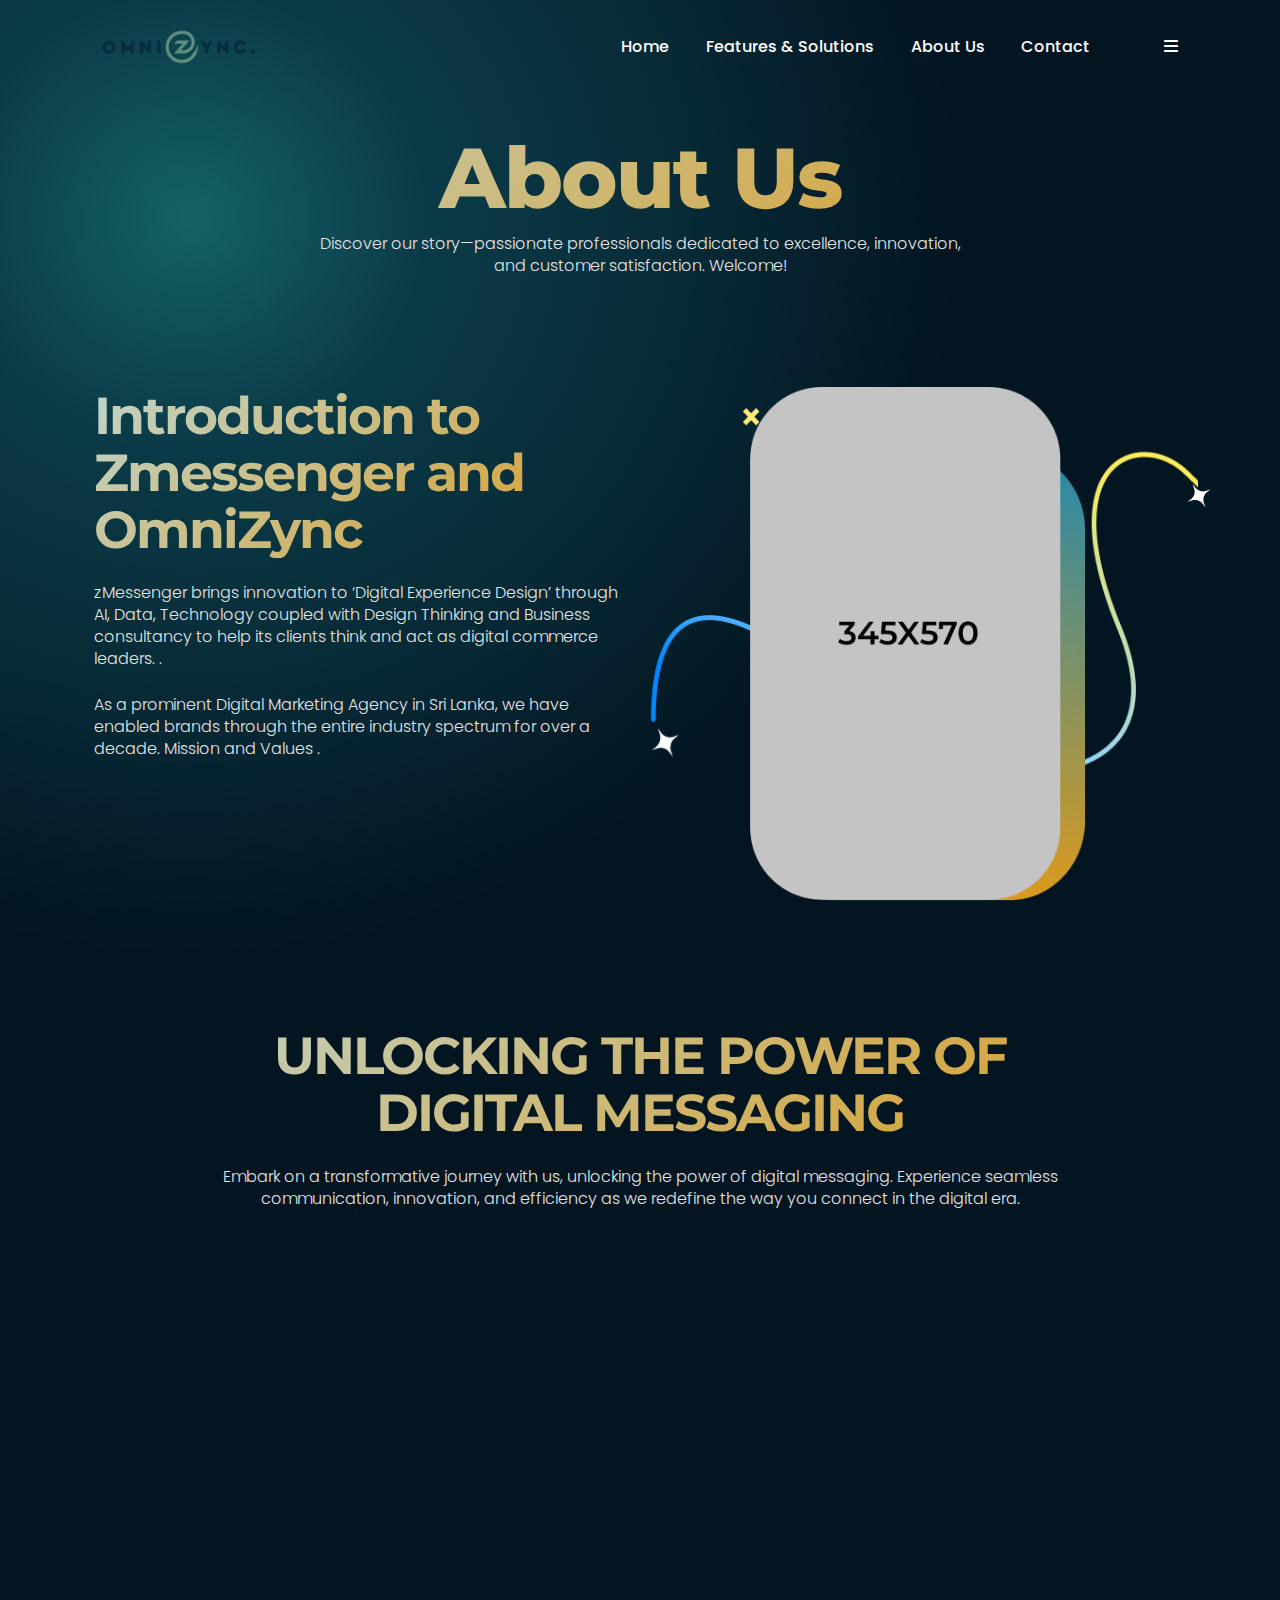
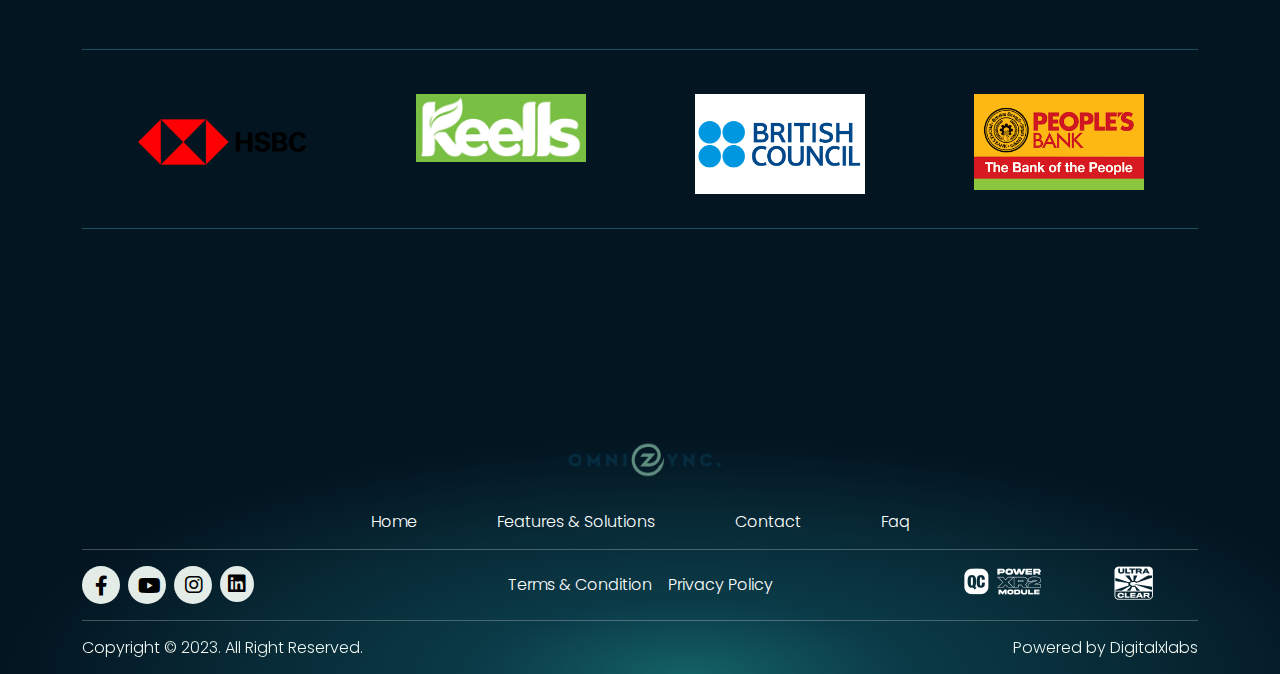
==== commit 3cbcbc54: "m" ====
--- a/about.html
+++ b/about.html
@@ -431,7 +431,7 @@
         </section> -->
         <!-- ========End of 2.3. round-word section ========  -->
         <!-- ======== 2.4. behind section ========  -->
-        <section class="behind b-back">
+        <!-- <section class="behind b-back">
             <div class="container">
                 <h2 class="text-center">WHO'S BEHIND</h2>
                 <p class="b-para">At Omnizync, visionary founders Jayomi Lokuliyana alongside a passionate team of diverse professionals, drive innovation, embody our values, and invite you to join us on a journey of excellence."</p>
@@ -453,8 +453,10 @@
                             <figure><img src="assets/images/about/behind.png" alt="img"></figure>
                         </div>
                         <div class="ps-4">
-                            <h4>Chathuranga Wickramarachi</h4>
-                            <p>Chathuranga Wickramarachi is the Head of Coporation here at Omnizync</p>
+                            <h4>Chathuranga Wickramarachchi</h4>
+                            <p>Chathuranga Wickramarachchi is the Head of Coporation here at Omnizync</p>
+                            <br>
+                            <br>
                             <div class="b-icon">
                                 <a href="#"><i class="fa-brands fa-facebook-f"></i></a>
                                 <a href="#"><i class="fa-brands fa-whatsapp"></i></a>
@@ -464,10 +466,10 @@
                     </div>
                 </div>
             </div>
-        </section>
+        </section> -->
         <!-- ======== End of 2.4. behind section ========  -->
         <!-- ======== 1.10. profaessional section ========  -->
-        <section class="profaessional mt-lg-5 mt-md-3 mt-sm-3 mt-3">
+        <!-- <section class="profaessional mt-lg-5 mt-md-3 mt-sm-3 mt-3">
             <div class="container">
                 <h2 class="text-center">Trusted By Professionals</h2>
                 <P class="text-center pt-3 pb-5 mb-2">Lorem ipsum dolor sit, amet consectetur adipisicing elit.
@@ -562,7 +564,7 @@
                     </div>
                 </div>
             </div>
-        </section>
+        </section> -->
         <!-- ======== End of 1.10. profaessional section ========  -->
         <!-- ======== 1.13. footer section ========  -->
         <footer class="position-relative pt-lg-1 pt-md-1 pt-sm-1 pt-1">
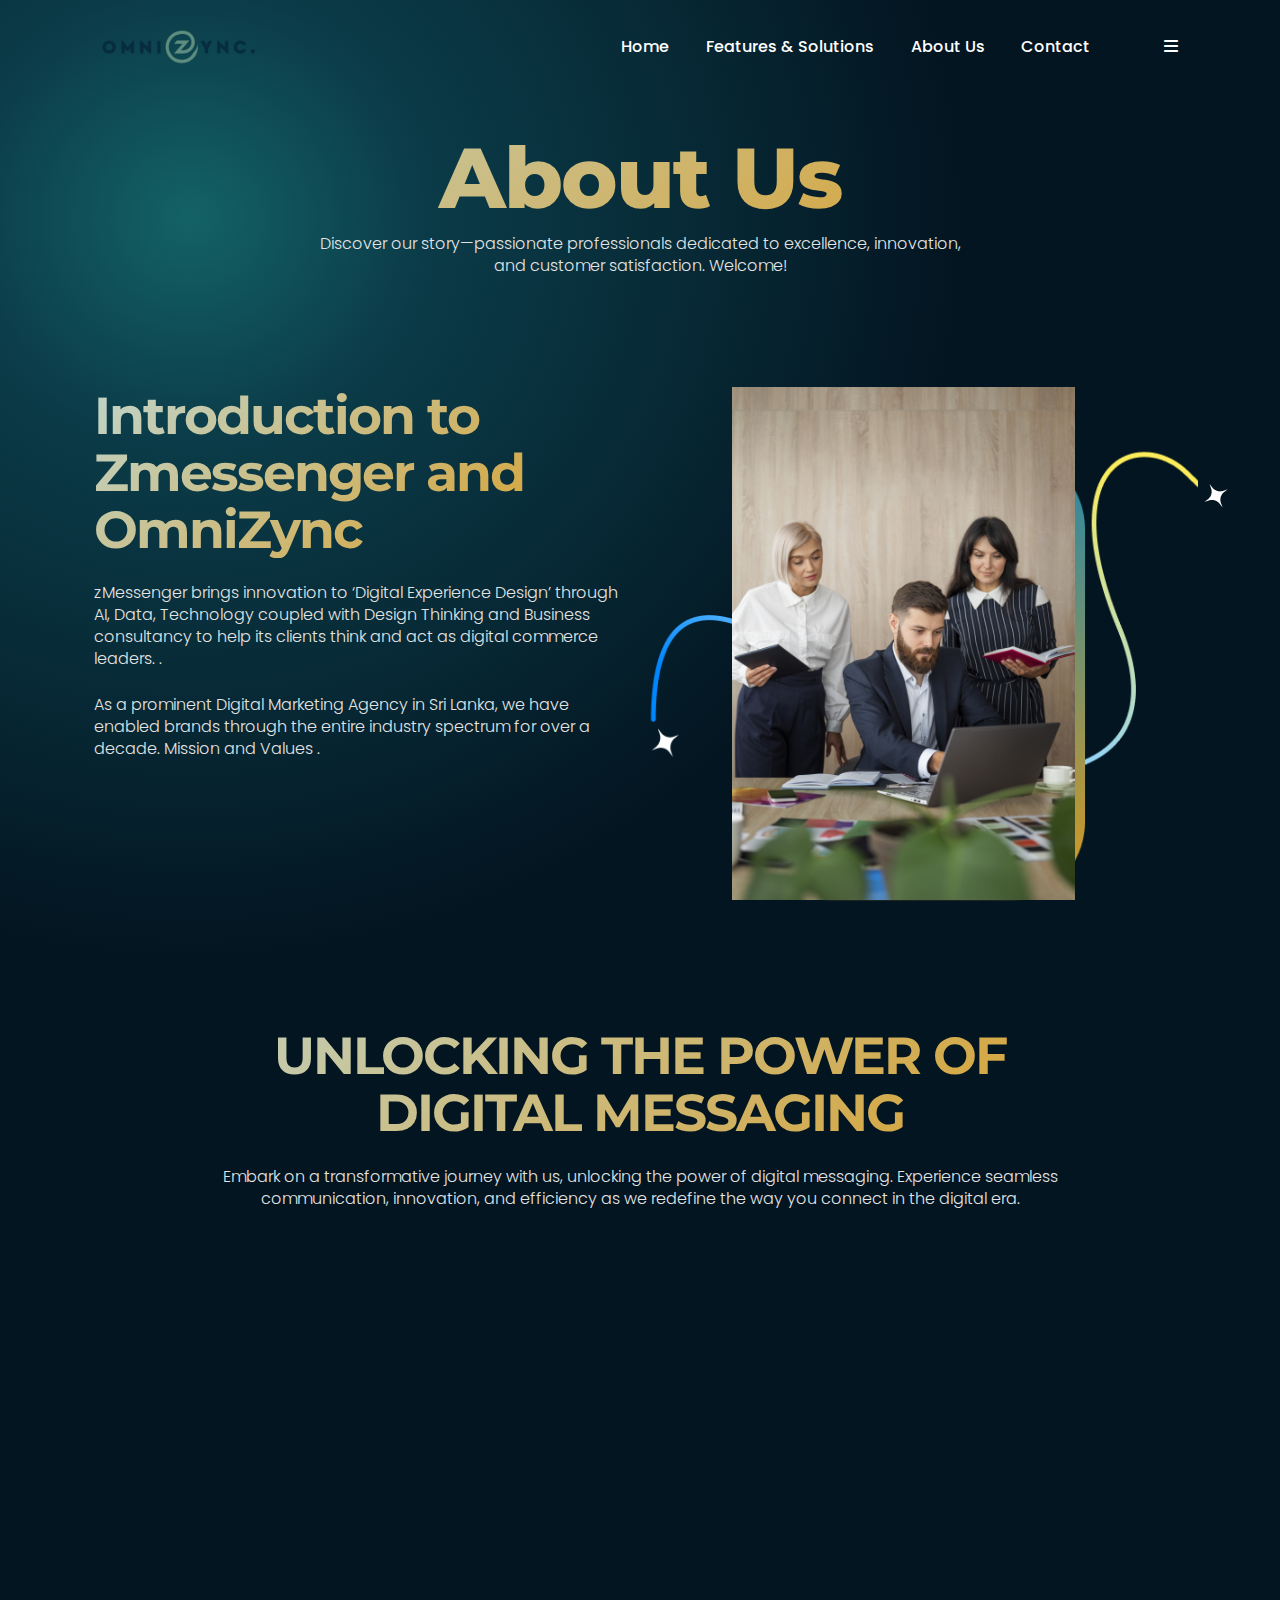
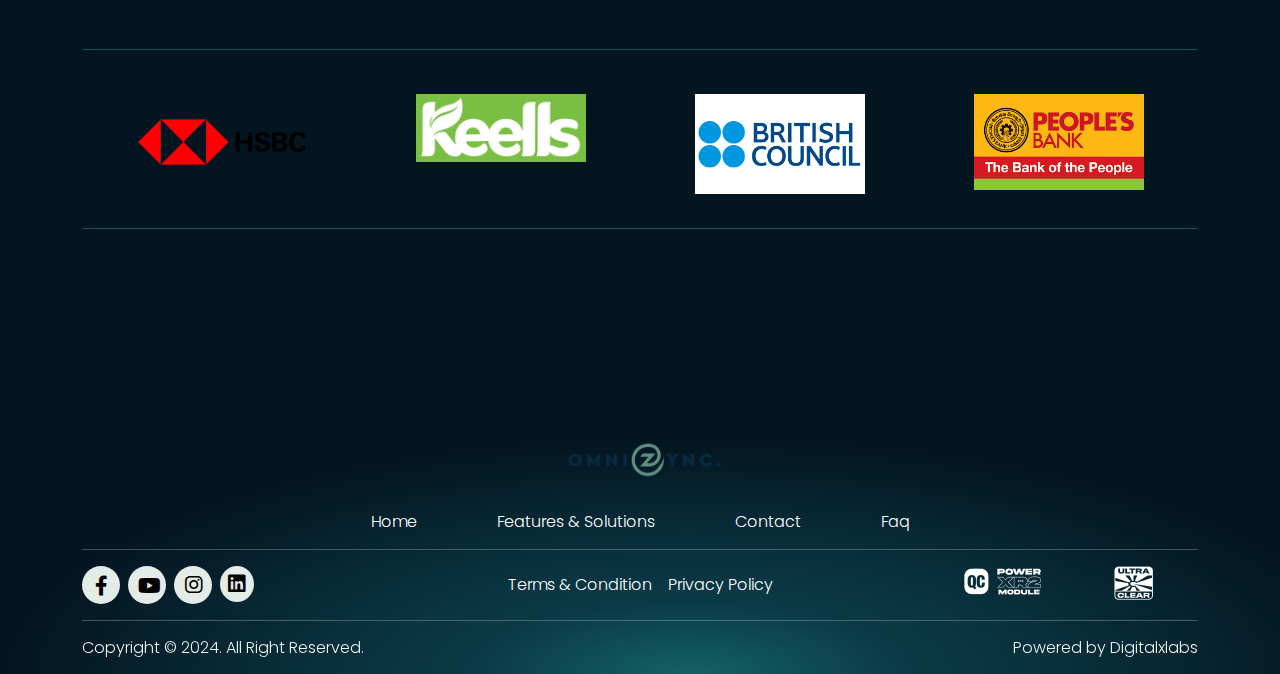
==== commit f2e2943c: "o" ====
--- a/about.html
+++ b/about.html
@@ -639,7 +639,7 @@
                 </div>
                 <hr>
                 <div class="Copyright d-flex justify-content-between flex-wrap dir">
-                    <p>Copyright © 2023. All Right Reserved.</p>
+                    <p>Copyright © 2024. All Right Reserved.</p>
                     <p>Powered by Digitalxlabs</p>
                 </div>
             </div>
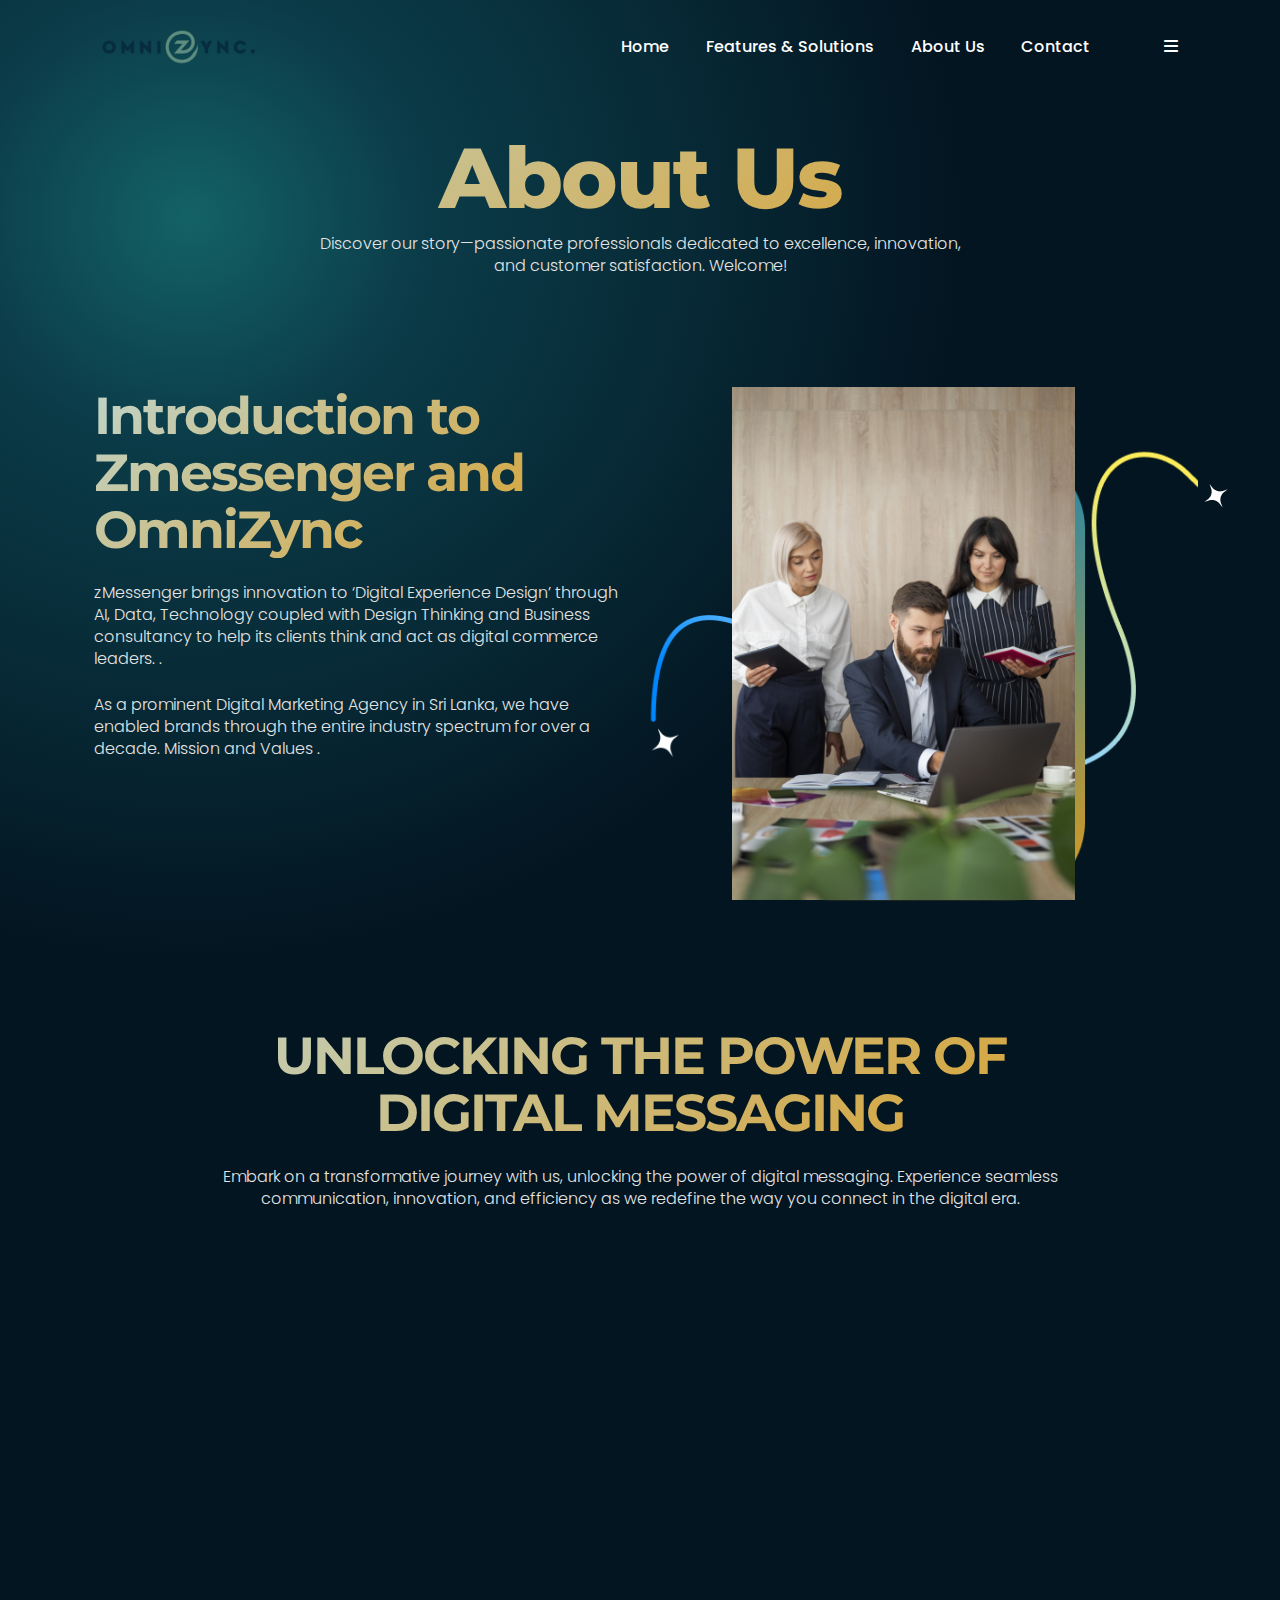
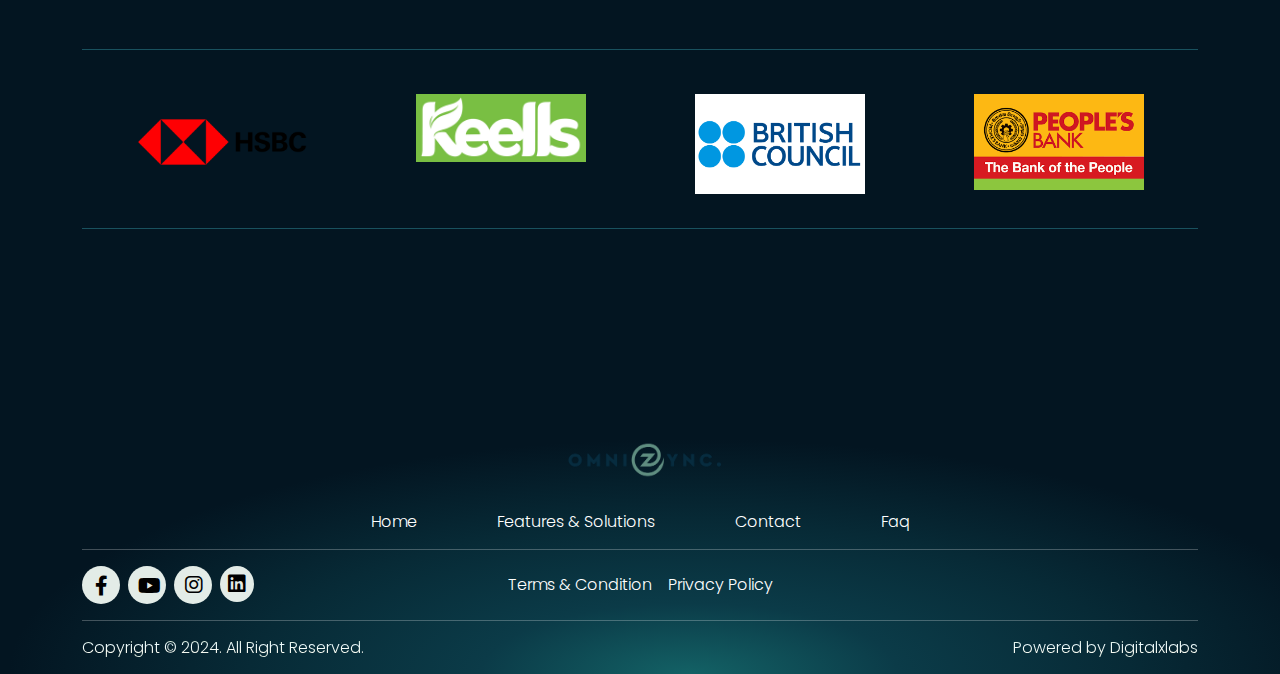
==== commit 2e06db91: "l" ====
--- a/about.html
+++ b/about.html
@@ -621,7 +621,7 @@
                     </div>
                     <!-- footer logo slider  -->
                     <div class="col-lg-3 col-md-3">
-                        <div class="footer_ispsum_slider">
+                        <!-- <div class="footer_ispsum_slider">
                             <figure><a href="#"><img src="assets/images/icon/logoipsum-228.png" alt="qr-code"></a>
                             </figure>
                             <figure><a href="#"><img src="assets/images/icon/logoipsum-233.png" alt="qr-code"></a>
@@ -634,7 +634,7 @@
                             </figure>
                             <figure><a href="#"><img src="assets/images/icon/logoipsum-229.png" alt="qr-code"></a>
                             </figure>
-                        </div>
+                        </div> -->
                     </div>
                 </div>
                 <hr>
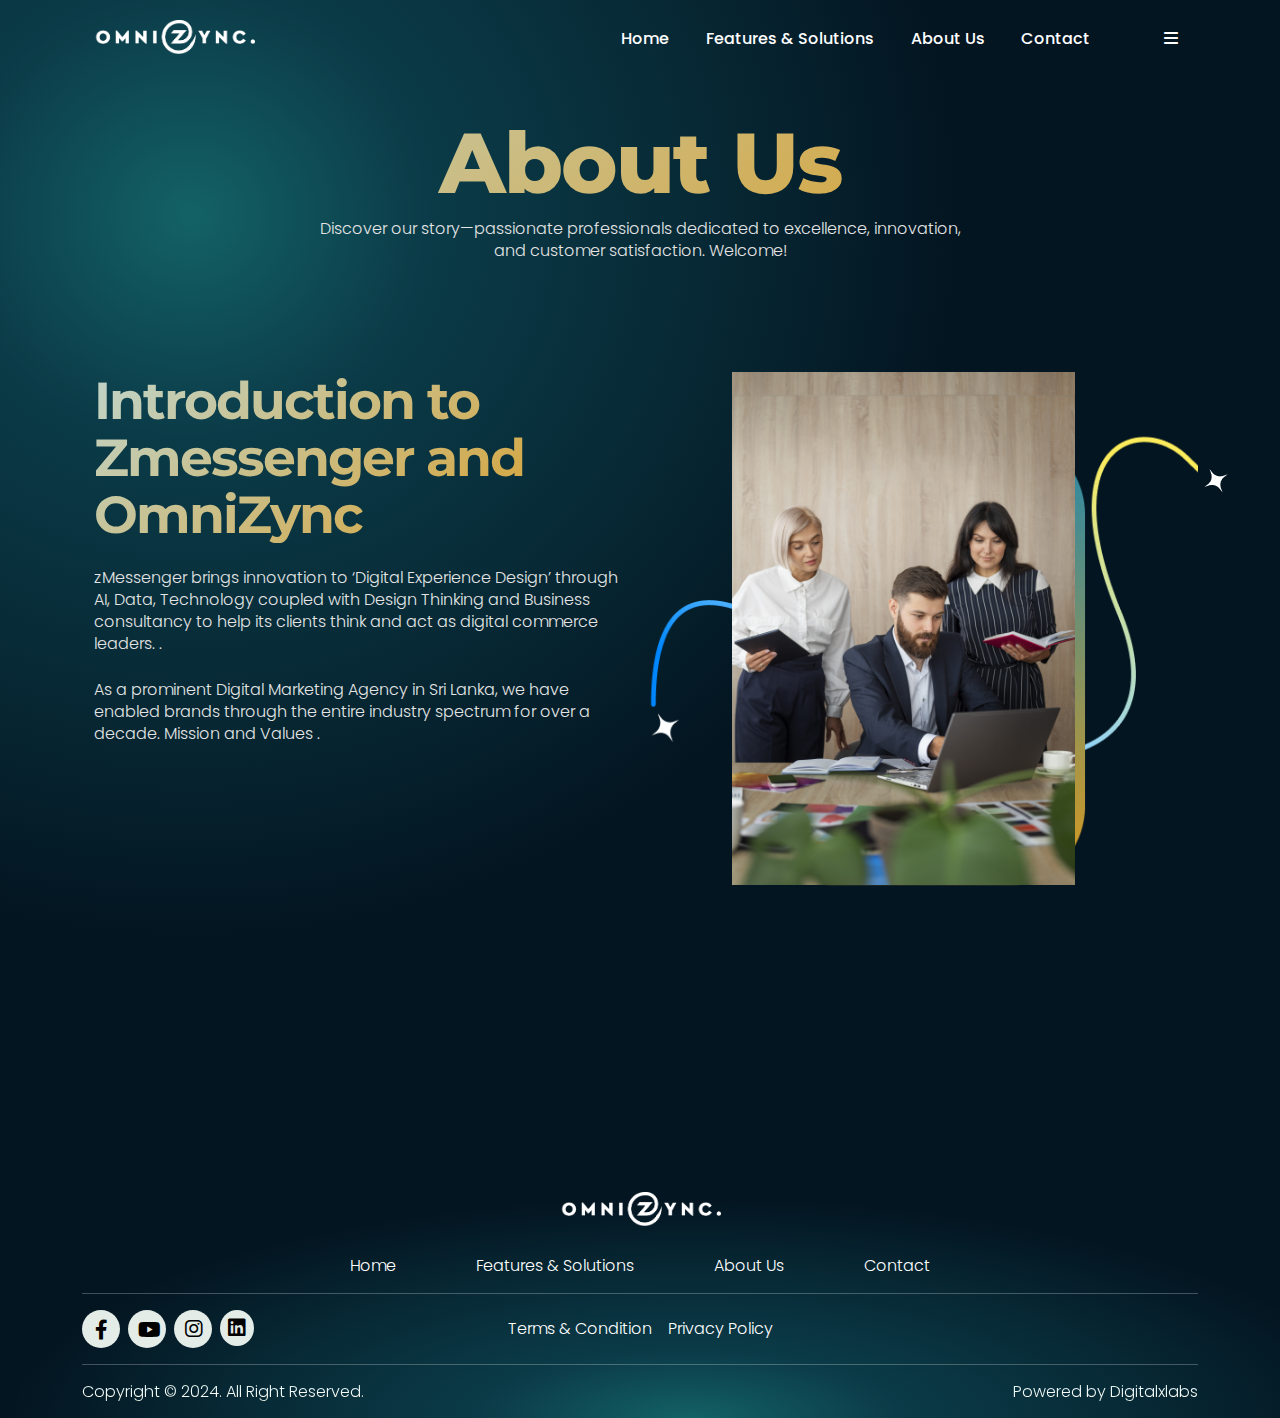
==== commit 0c094da8: "update" ====
--- a/about.html
+++ b/about.html
@@ -235,7 +235,7 @@
             <!-- ======== 2.1. hero section ========  -->
         </div>
         <!-- ======== 1.4. finance section ========  -->
-        <section class="finance mt-lg-4 mt-md-2 mt-sm-0 mt-0">
+        <!-- <section class="finance mt-lg-4 mt-md-2 mt-sm-0 mt-0">
             <div class="container text-center">
                 <h2>UNLOCKING THE POWER OF DIGITAL MESSAGING</h2>
                 <P class="mt-0">Embark on a transformative journey with us, unlocking the power of digital messaging. Experience seamless communication, innovation, and efficiency as we redefine the way you connect in the digital era.</P>
@@ -270,10 +270,10 @@
                     </div>
                 </div>
             </div>
-        </section>
+        </section> -->
         <!-- ======== End of 1.4. finance section ========  -->
         <!-- ======== 1.5. ispsum section ========  -->
-        <div class="ispsum-logo">
+        <!-- <div class="ispsum-logo">
             <div class="container">
                 <hr>
                 <div class="logo_ispsum_slider">
@@ -307,7 +307,7 @@
                 </div>
                 <hr>
             </div>
-        </div>
+        </div> -->
         <!-- ======== End of 1.5. ispsum section ========  -->
         <!-- ======== 2.2. banner section ========  -->
         <section>
@@ -593,10 +593,10 @@
                         <a href="feature.html">Features & Solutions</a>
                     </li>
                     <li>
-                        <a href="contact.html">Contact</a>
+                        <a href="about.html">About Us</a>
                     </li>
                     <li>
-                        <a href="faq.html">Faq</a>
+                        <a href="contact.html">Contact</a>
                     </li>
                 </ul>
                 <hr>
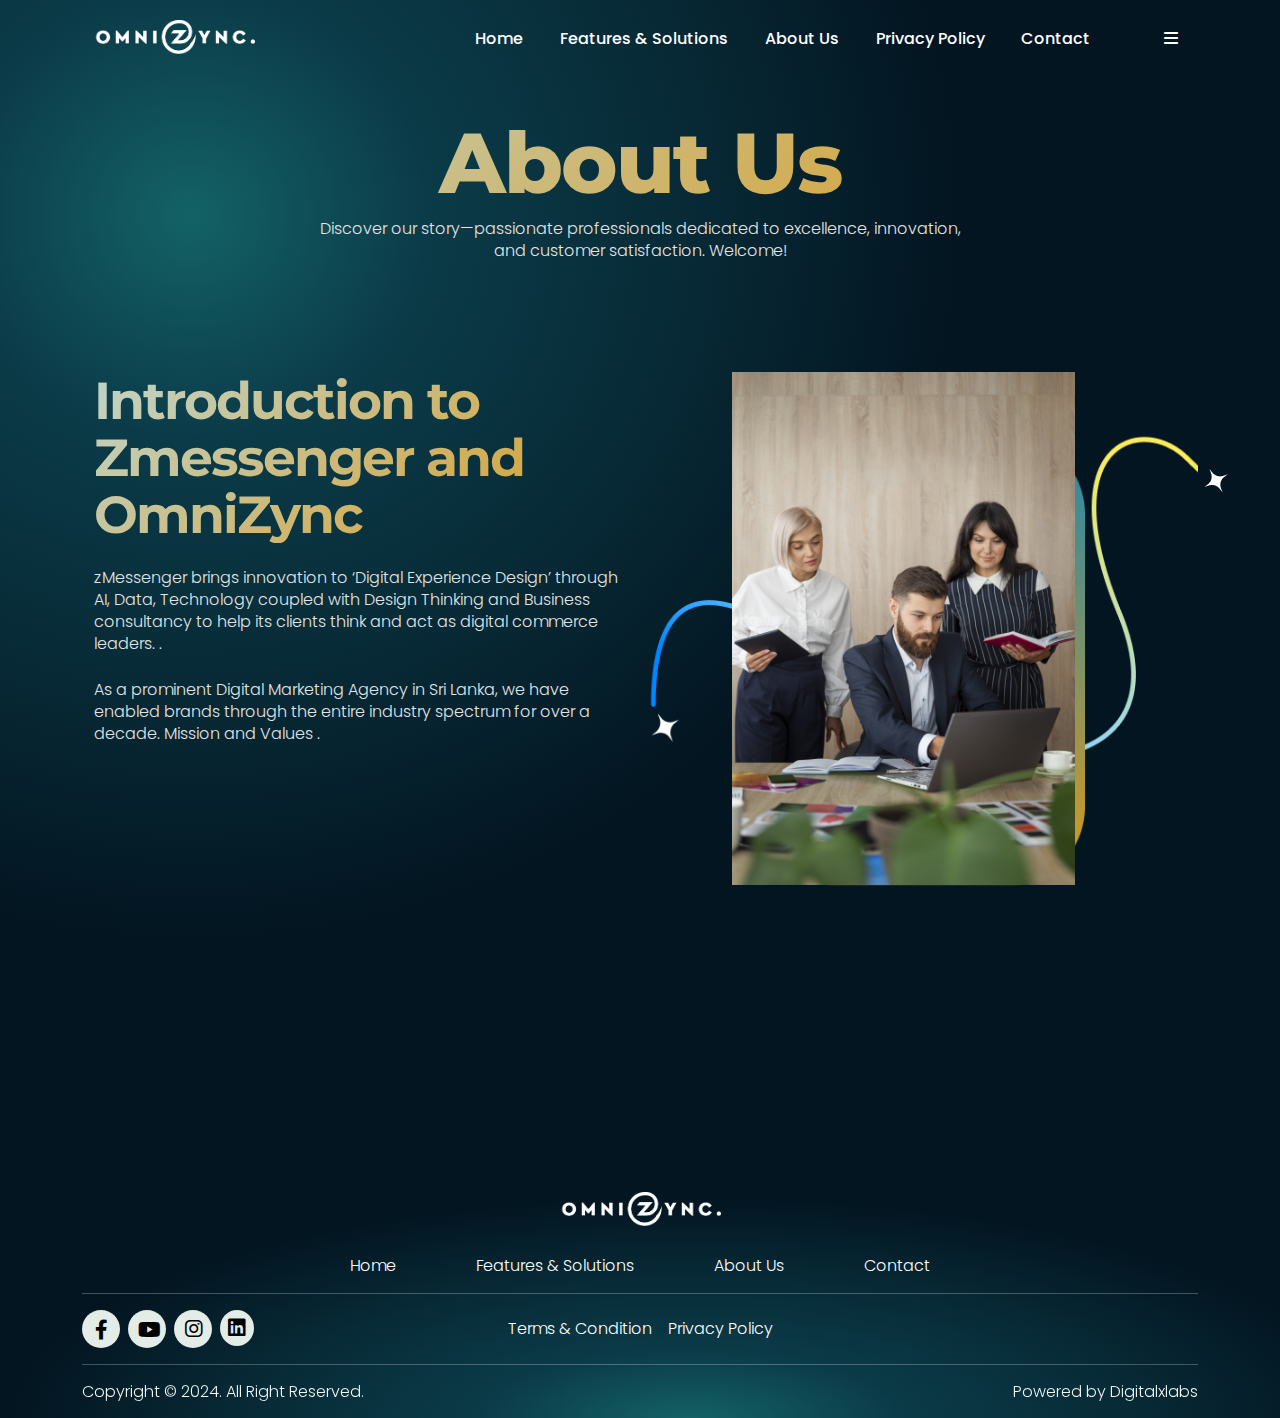
==== commit a50b37a9: "upadte pricavy" ====
--- a/about.html
+++ b/about.html
@@ -55,6 +55,9 @@
                                     <a class="nav-link" href="about.html">About Us</a>
                                 </li>
                                 <li class="nav-item">
+                                    <a class="nav-link" href="privacy.html">Privacy Policy</a>
+                                </li>
+                                <li class="nav-item">
                                     <a class="nav-link" href="contact.html">Contact</a>
                                 </li>
                                 <!-- <li class="nav-item">
@@ -120,7 +123,7 @@
                                 </li>
                                 <li>
                                     <a href="#"> <i class="fa-solid fa-phone style="width: 150px; height: 100px;"></i>
-                                    <br> 0115 634 333</a>
+                                    <br> 0117 508 656</a>
                                 </li>
                                 <li>
                                     <a href="#"><i class="fa-solid fa-envelope"></i>
@@ -176,7 +179,7 @@
                         </li>
                         <li>
                             <a href="#"><i class="fa-solid fa-envelope"></i></a>
-                            <a href="#">0115 634 333</a>
+                            <a href="#">0117 508 656</a>
                         </li>
                         <li>
                             <a href="#"><i class="fa-solid fa-clock"></i></a>
@@ -616,7 +619,7 @@
                     <div class="col-lg-6 col-md-6 d-flex justify-content-center align-items-center">
                         <div class=" d-flex gap-3 p-2">
                             <a href="#">Terms & Condition</a>
-                            <a href="#">Privacy Policy</a>
+                            <a href="privacy.html">Privacy Policy</a>
                         </div>
                     </div>
                     <!-- footer logo slider  -->
--- a/assets/css/style.css
+++ b/assets/css/style.css
@@ -673,7 +673,7 @@
 .hero img[alt='hero_icon']{
     width: 15px;
     top: -11px;
-    left: -24px;
+    left: -30px;
     position: absolute;
 }
 /* ======== End of 1.2. hero section ======== */
@@ -869,7 +869,7 @@
     width: 55px;
 }
 .fin-card figure img[alt='doller']{
-    width: 40px;
+    width: 60px;
 }
 .fin-card figure img[alt='arow']{
     width: 57px;
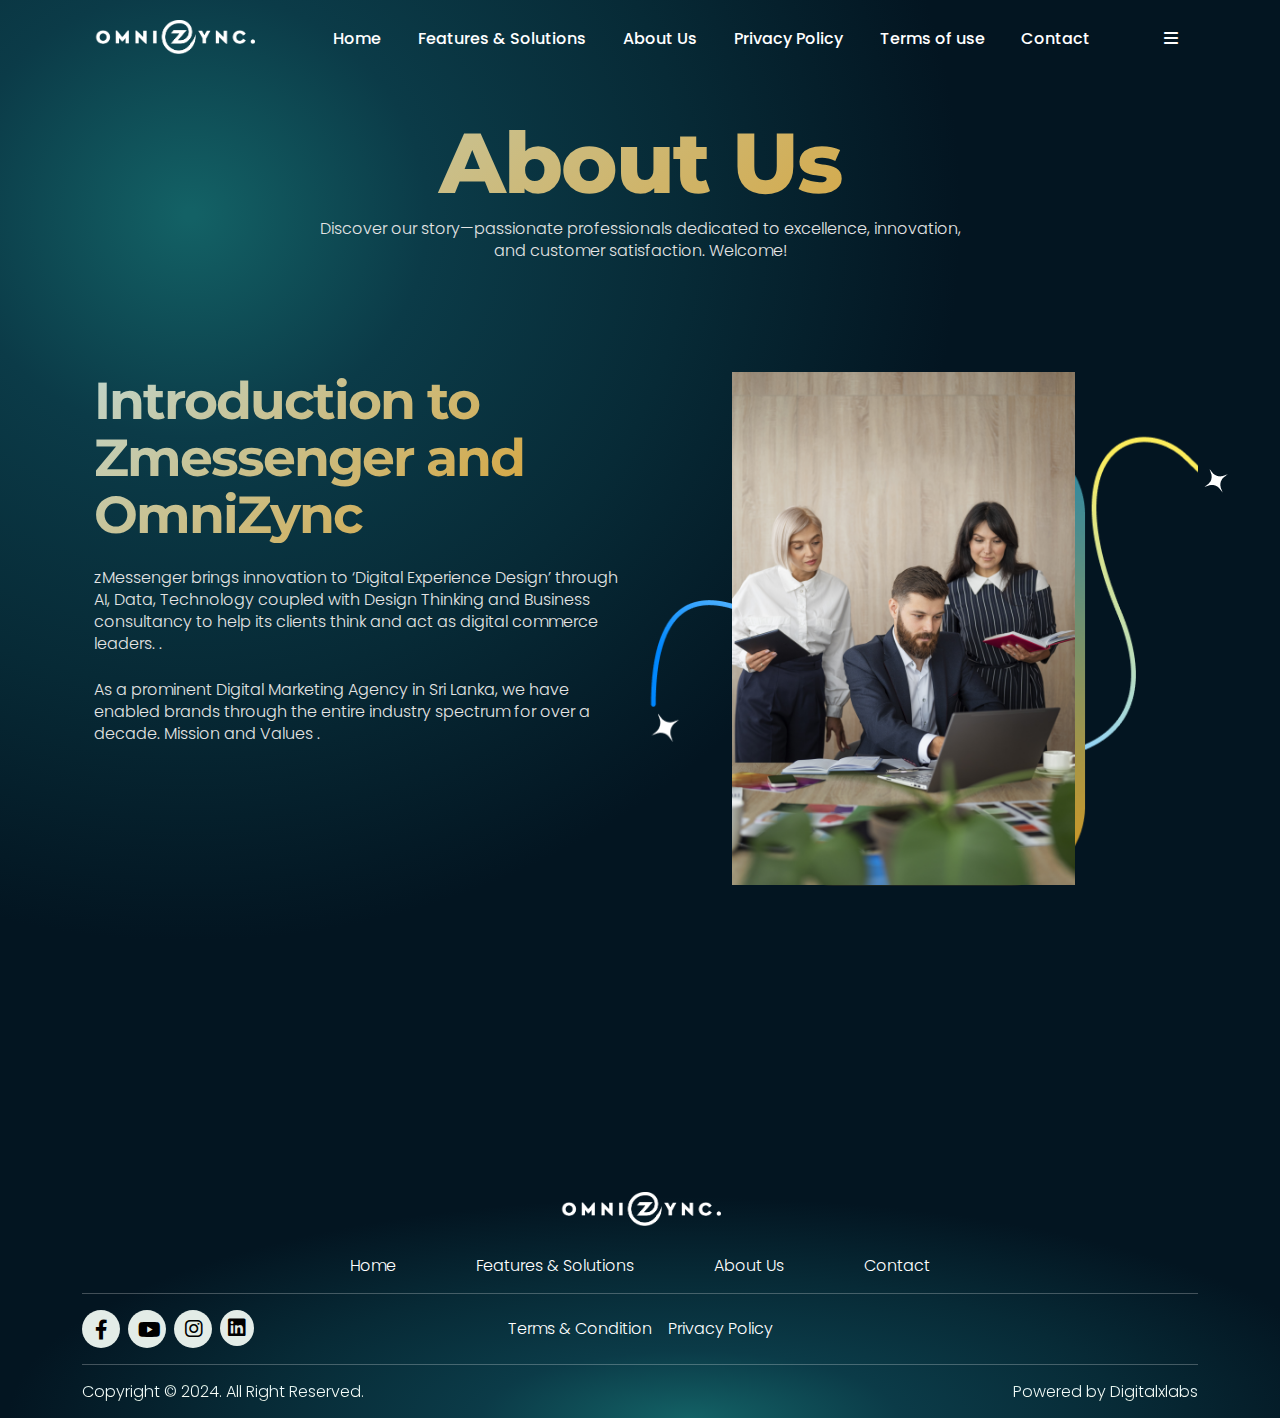
==== commit 0df23858: "oksfoksdf" ====
--- a/about.html
+++ b/about.html
@@ -58,6 +58,9 @@
                                     <a class="nav-link" href="privacy.html">Privacy Policy</a>
                                 </li>
                                 <li class="nav-item">
+                                    <a class="nav-link" href="terms.html">Terms of use</a>
+                                </li>
+                                <li class="nav-item">
                                     <a class="nav-link" href="contact.html">Contact</a>
                                 </li>
                                 <!-- <li class="nav-item">
--- a/assets/css/style.css
+++ b/assets/css/style.css
@@ -2168,4 +2168,8 @@
    
    
 }
-/* ========End of 11.2. Coming footer section ======== */+/* ========End of 11.2. Coming footer section ======== */
+
+
+
+
